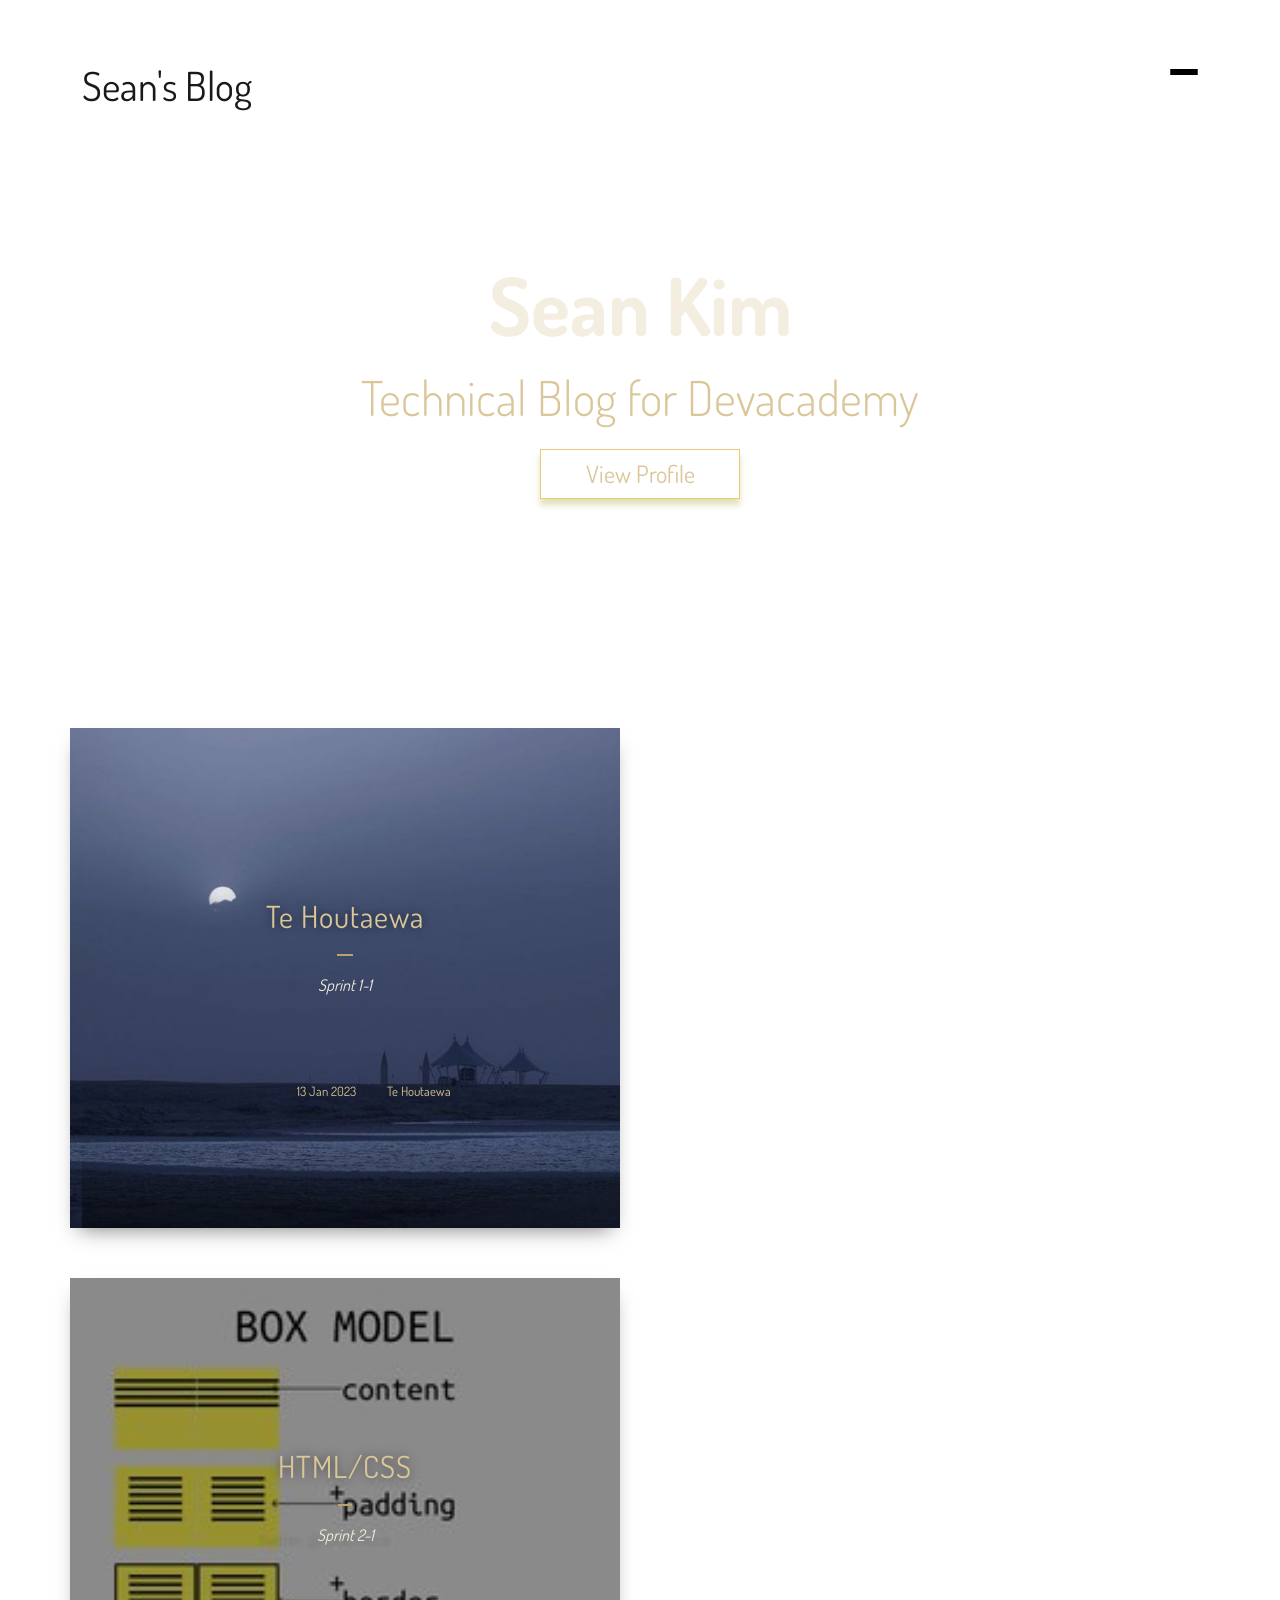
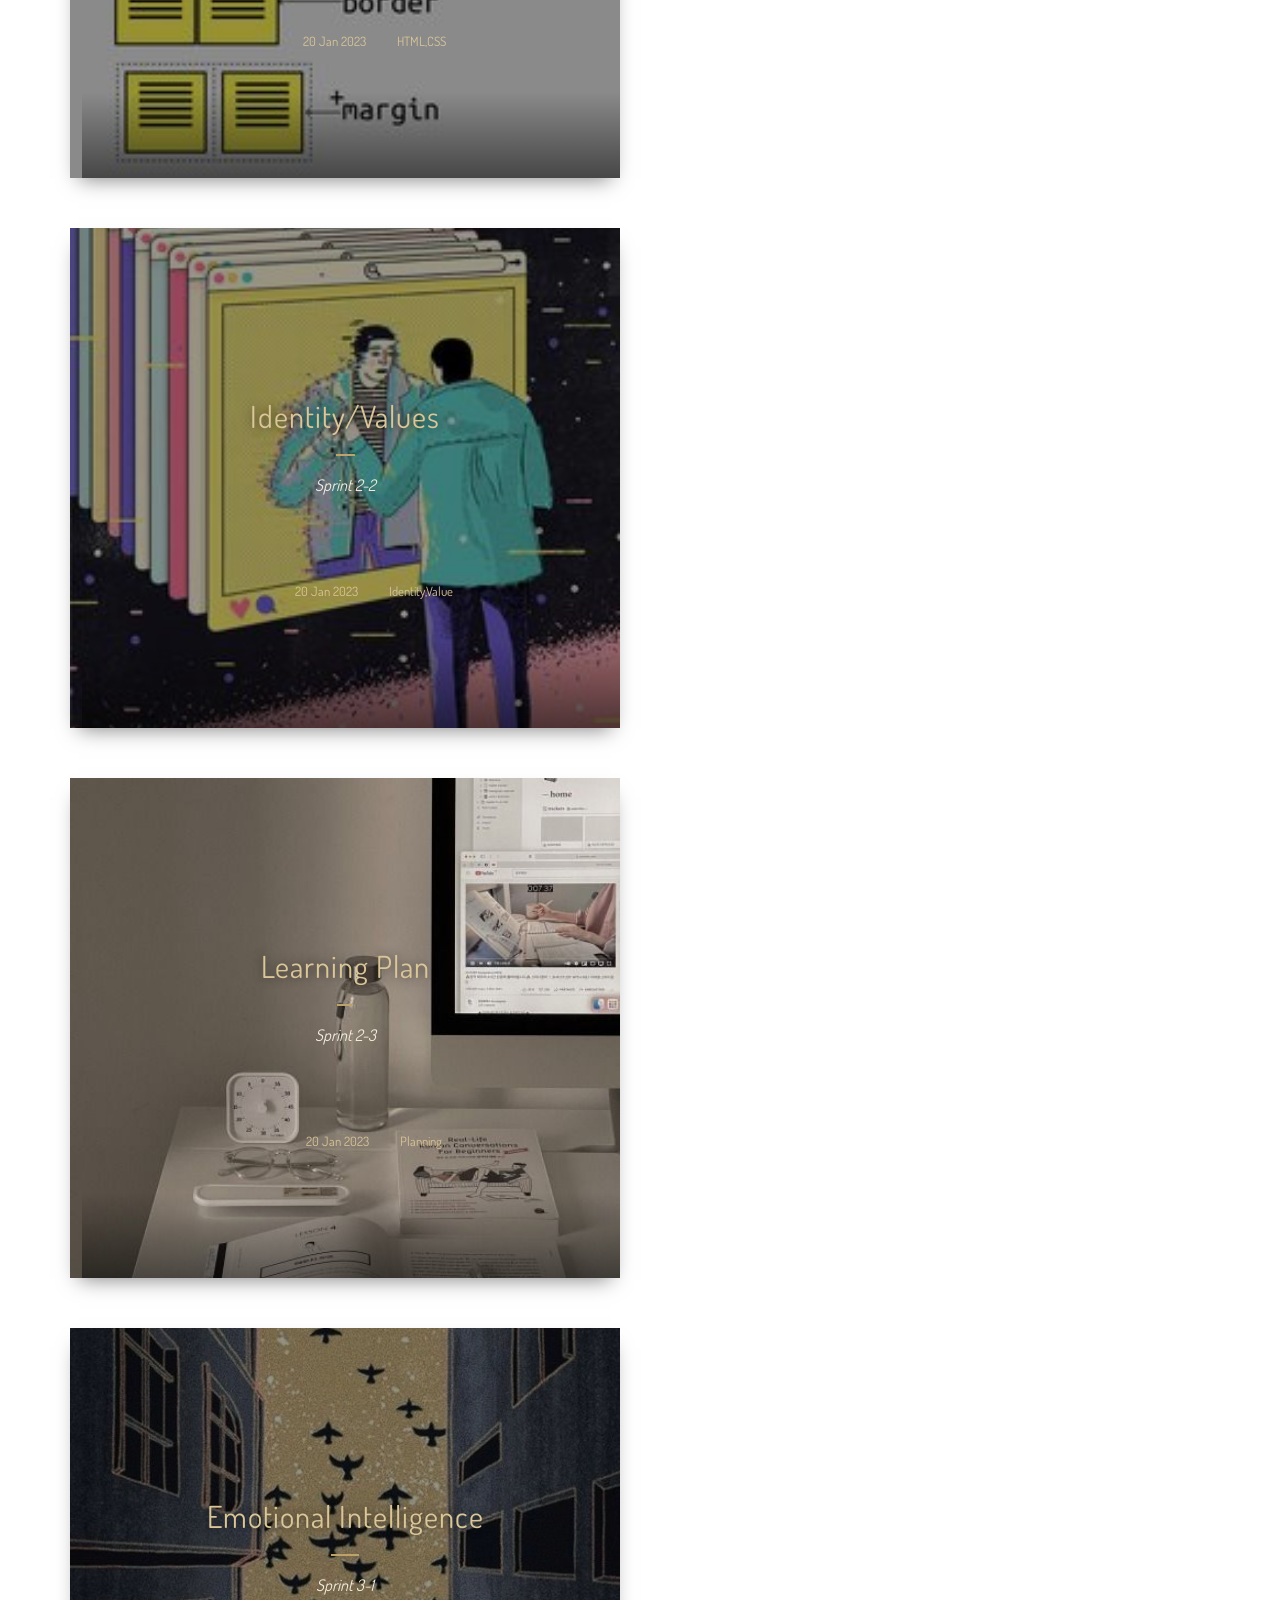
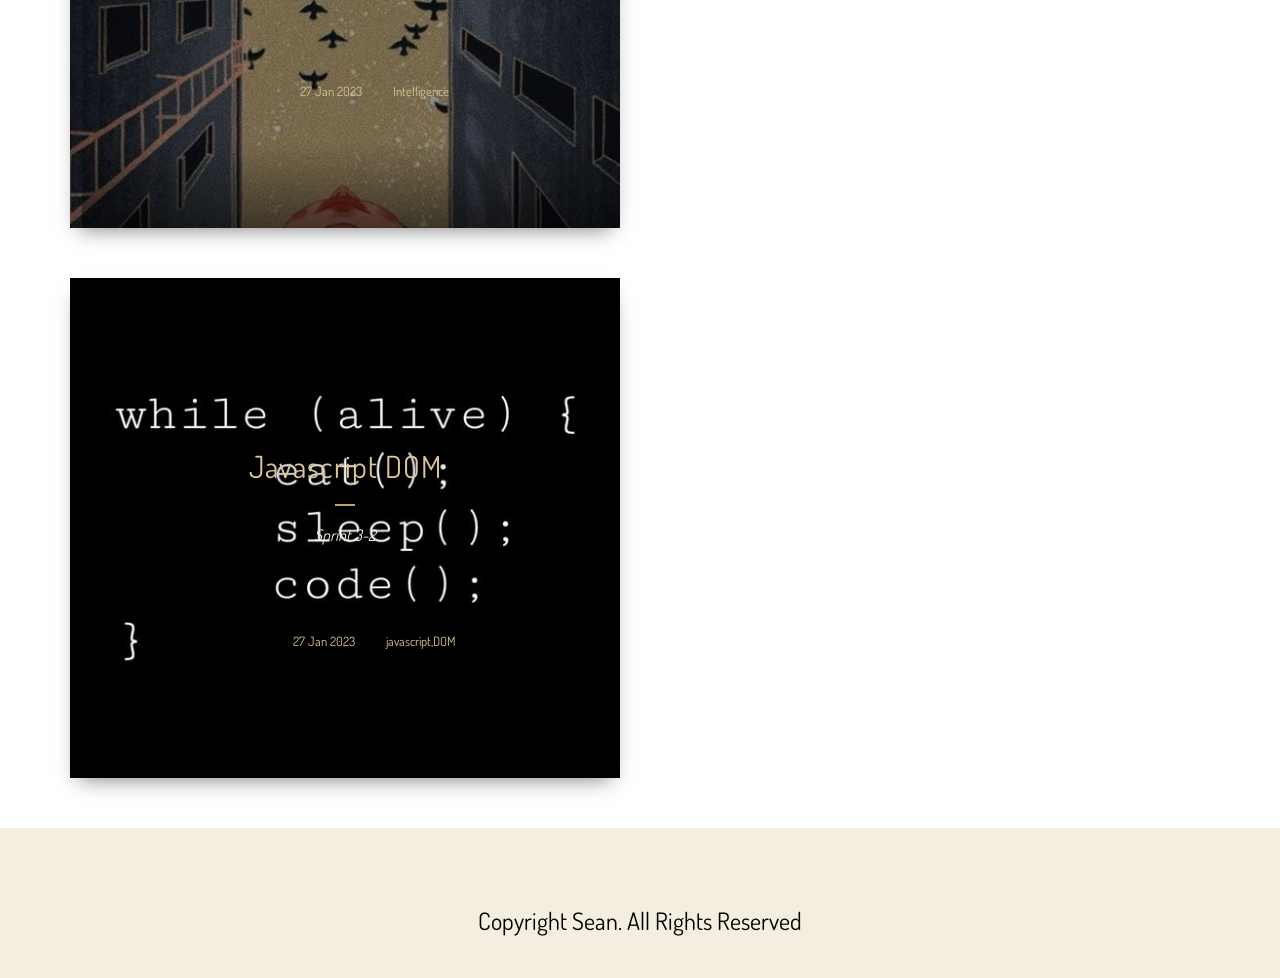
==== index.html @ 42cca6a5 "homepage blog list updated" ====
<!DOCTYPE html>
<html lang="en">

<head>
  <meta charset="UTF-8">
  <meta http-equiv="X-UA-Compatible" content="IE=edge">
  <meta name="viewport" content="width=device-width, initial-scale=1.0">

  <title>Home</title>
  <meta content="" name="keywords">
  <meta content="" name="description">

  <!-- Favicons -->
  <link rel="icon" href="assets/img/light-logo.png">

  <!-- Google Fonts -->
  <link rel="preconnect" href="https://fonts.googleapis.com">
  <link rel="preconnect" href="https://fonts.gstatic.com" crossorigin>
  <link href="https://fonts.googleapis.com/css2?family=Bellota+Text&family=Dosis:wght@300;400;500&display=swap"
    rel="stylesheet">

  <!-- CSS Files Link -->
  <link rel="stylesheet" href="assets/vendor/aos/aos.css">
  <link rel="stylesheet" href="assets/vendor/bootstrap/css/bootstrap.min.css">
  <link rel="stylesheet" href="assets/vendor/bootstrap-icons/bootstrap-icons.css">
  <link rel="stylesheet" href="assets/vendor/swiper/swiper-bundle.min.css">

  <!-- Main CSS File link -->
  <link rel="stylesheet" href="assets/css/main.css">
</head>

<body>

  <!-- Navigation Bar -->
  <nav class="navbar navbar-light custom-navbar">
    <div class="container">
      <a class="navbar-brand" href="index.html">Sean's Blog</a>
      <a href="#" class="burger" data-bs-toggle="collapse" data-bs-target="#main-navbar">
        <span></span>
      </a>
    </div>
  </nav>

  <div class="collapse navbar-collapse custom-navmenu" id="main-navbar">
    <div class="container py-2 py-md-5">
      <div class="row align-items-start">
        <ul class="custom-menu">
          <li class="active"><a href="index.html">Home</a></li>
          <li><a href="profile.html">Profile</a></li>
          <li><a href="tech.html">Tech</a></li>
          <li><a href="core.html">Core</a></li>
          <li>Foundation &raquo;
            <ul class="custom-submenu">
              <li>Sprint 1 &raquo;&raquo;
                <ul class="custom-submenu">
                  <li><a href="blog/te-houtaewa-template.html">Te Houtaewa</a></li>
                </ul>
              </li>
              <li>Sprint 2 &raquo;&raquo;
                <ul class="custom-submenu">
                  <li><a href="blog/html-css.html">HTML/CSS</a></li>
                  <li><a href="blog/identity-values.html">Identity/Values</a></li>
                  <li><a href="blog/learning-plan.html">Learning Plan</a></li>
                </ul>
              </li>
              <li>Sprint 3 &raquo;&raquo;
                <ul class="custom-submenu">
                  <li><a href="blog/js-dom.html">JS-DOM</a></li>
                  <li><a href="blog/emotional-intelligence.html">Emotional Intelligence</a></li>
                </ul>
              </li>
              <li>Sprint 4 &raquo;&raquo;</li>
              <li>Sprint 5 &raquo;&raquo;</li>
            </ul>
          </li>
        </ul>
      </div>

    </div>
  </div>
  <!-- Navigation Bar -->

  <!-- Header Image -->
  <header class="header-image">
    <div class="container h-100">
      <div class="row h-100 align-items-center">
        <div class="col-12 text-center">
          <h1 class="fw-bolder">Sean Kim</h1>
          <p class="lead">Technical Blog for Devacademy</p>
          <button class="btn-transparent" onclick="location.href='profile.html'">View Profile</button>
        </div>
      </div>
    </div>
  </header>
  <!-- Header Image -->

  <!-- Blog Post Title -->
  <!-- <div class="blog-title">
    <h1> This is Title</h1>
  </div> -->
  <!-- Blog Post Title -->

  <!-- Contents List -->
  <div class="container container-margin">
    <div class="row">
      <!-- blog-card start -->
      <div class="blog-card blog-card-image-1">
        <div class="title-content">
          <h3><a href="/blog/te-houtaewa-template.html">Te Houtaewa</a></h3>
          <div class="intro"> <a href="#">Sprint 1-1</a> </div>
        </div>
        <div class="card-info">
          Story about Te Houtaewa
          <a href="/blog/te-houtaewa-template.html">Read Article</a>
        </div>
        <div class="utility-info">
          <ul class="utility-list">
            <li><span class="licon icon-dat"></span>13 Jan 2023</li>
            <li><span class="licon icon-tag"></span><a href="#">Te Houtaewa</a></li>
          </ul>
        </div>
        <div class="gradient-overlay"></div>
        <div class="color-overlay"></div>
      </div>
      <!-- /.blog-card end -->
      <!-- blog-card start -->
      <div class="blog-card blog-card-image-2">
        <div class="title-content">
          <h3><a href="/blog/html-css.html">HTML/CSS</a></h3>
          <div class="intro"> <a href="#">Sprint 2-1</a> </div>
        </div>
        <div class="card-info">
          HTML/CSS Blog
          <a href="/blog/html-css.html">Read Article</a>
        </div>
        <div class="utility-info">
          <ul class="utility-list">
            <li><span class="licon icon-dat"></span>20 Jan 2023</li>
            <li><span class="licon icon-tag"></span><a href="#">HTML</a>,<a href="#">CSS</a></li>
          </ul>
        </div>
        <div class="gradient-overlay"></div>
        <div class="color-overlay"></div>
      </div>
      <!-- /.blog-card end -->
      <!-- blog-card start -->
      <div class="blog-card blog-card-image-3">
        <div class="title-content">
          <h3><a href="/blog/identity-values.html">Identity/Values</a></h3>
          <div class="intro"> <a href="#">Sprint 2-2</a> </div>
        </div>
        <div class="card-info">
          Identity, Values Blog
          <a href="/blog/identity-values.html">Read Article</a>
        </div>
        <div class="utility-info">
          <ul class="utility-list">
            <li><span class="licon icon-dat"></span>20 Jan 2023</li>
            <li><span class="licon icon-tag"></span><a href="#">Identity</a>,<a href="">Value</a></li>
          </ul>
        </div>
        <div class="gradient-overlay"></div>
        <div class="color-overlay"></div>
      </div>
      <!-- /.blog-card end -->
      <!-- blog-card start -->
      <div class="blog-card blog-card-image-4">
        <div class="title-content">
          <h3><a href="/blog/learning-plan.html">Learning Plan</a></h3>
          <div class="intro"> <a href="#">Sprint 2-3</a> </div>
        </div>
        <div class="card-info">
          Learning Plan Blog
          <a href="/blog/learning-plan.html">Read Article</a>
        </div>
        <div class="utility-info">
          <ul class="utility-list">
            <li><span class="licon icon-dat"></span>20 Jan 2023</li>
            <li><span class="licon icon-tag"></span><a href="#">Planning</a></li>
          </ul>
        </div>
        <div class="gradient-overlay"></div>
        <div class="color-overlay"></div>
      </div>
      <!-- /.blog-card end -->
      <!-- blog-card start -->
      <div class="blog-card blog-card-image-5">
        <div class="title-content">
          <h3><a href="/blog/emotional-intelligence.html">Emotional Intelligence</a></h3>
          <div class="intro"> <a href="#">Sprint 3-1</a> </div>
        </div>
        <div class="card-info">
          Emotional Intelligence Blog
          <a href="/blog/emotional-intelligence.html">Read Article</a>
        </div>
        <div class="utility-info">
          <ul class="utility-list">
            <li><span class="licon icon-dat"></span>27 Jan 2023</li>
            <li><span class="licon icon-tag"></span><a href="#">Intelligence</a></li>
          </ul>
        </div>
        <div class="gradient-overlay"></div>
        <div class="color-overlay"></div>
      </div>
      <!-- /.blog-card end -->
      <!-- blog-card start -->
      <div class="blog-card blog-card-image-6">
        <div class="title-content">
          <h3><a href="/blog/js-dom.html">Javascript DOM</a></h3>
          <div class="intro"> <a href="#">Sprint 3-2</a> </div>
        </div>
        <div class="card-info">
          Javascript DOM Blog
          <a href="/blog/js-dom.html">Read Article</a>
        </div>
        <div class="utility-info">
          <ul class="utility-list">
            <li><span class="licon icon-dat"></span>27 Jan 2023</li>
            <li><span class="licon icon-tag"></span><a href="#">javascript</a>,<a href="">DOM</a></li>
          </ul>
        </div>
        <div class="gradient-overlay"></div>
        <div class="color-overlay"></div>
      </div>
      <!-- /.blog-card end -->
    </div>
  </div>
  <!-- Contents List -->

  <!-- Footer -->
  <footer class="footer">
    <div class="container">
      <div class="row">
          <p class="footer-title"> Copyright Sean. All Rights Reserved</p>
          <p class="footer-text"></p>
      </div>
    </div>
  </footer>
  <!-- Footer -->

  <!-- Vendor JS files -->
  <script src="/assets/vendor/aos/aos.js"></script>
  <script src="/assets/vendor/bootstrap/js/bootstrap.bundle.min.js"></script>
  <script src="/assets/vendor/isotope-layout/isotope.pkgd.min.js"></script>
  <script src="/assets/vendor/swiper/swiper-bundle.min.js"></script>


</body>

</html>
---- assets/css/main.css ----
* {
  box-sizing: border-box;
}

body {
  font-family: "Dosis", sans-serif;
}

a {
  color: #777;
  text-decoration: none;
}

a:hover {
  color: #000;
}

hr {
  color: #55441f;
  position: relative;
  width: 65%;
  margin: 0 0 0 -30%;
  padding-top: 10px;
  padding-bottom: 10px;
}

h1,
h2,
h3,
h4,
h5,
h6,
.font-heading {
  font-family: "Dosis", sans-serif;
}

section {
  padding: 7rem 0;
}

.container-margin {
  margin-top: 50px;
  margin-bottom: 50px;
}

.custom-navmenu {
  background: #f4eee0;
}
.custom-navmenu .custom-menu {
  padding: 0;
  margin: 0;
  list-style: none;
}
.custom-navmenu .custom-menu li {
  padding: 0;
  margin: 0;
  list-style: none;
  margin-bottom: 0;
  font-size: 20px;
}
.custom-navmenu .custom-menu li a {
  color: #000;
  padding: 10px 0 !important;
}
.custom-navmenu .custom-menu li a:hover {
  -webkit-text-decoration: line-through #dac699;
          text-decoration: line-through #dac699;
}
.custom-navmenu .custom-menu li.active a {
  -webkit-text-decoration: dashed;
          text-decoration: dashed;
}
.custom-navmenu h3 {
  font-size: 20px;
  color: #fff;
}
.custom-navmenu p {
  color: rgba(255, 255, 255, 0.6);
}
.custom-navmenu a {
  color: rgba(255, 255, 255, 0.7);
}
.custom-navmenu a:hover {
  color: #fff;
}

.custom-navbar {
  padding-top: 50px;
  width: 100%;
}
.custom-navbar .navbar-brand {
  font-size: 2.5rem;
}

.burger {
  width: 28px;
  height: 32px;
  cursor: pointer;
  position: relative;
}
.burger:before {
  width: 100%;
  height: 2px;
  display: block;
  background: #000;
  border-radius: 2px;
  position: flex;
  opacity: 1;
  transition: top 0.35s cubic-bezier(0.23, 1, 0.32, 1), transform 0.35s cubic-bezier(0.23, 1, 0.32, 1), opacity 0.35s cubic-bezier(0.23, 1, 0.32, 1), background-color 1.15s cubic-bezier(0.86, 0, 0.07, 1);
  -webkit-transition: top 0.35s cubic-bezier(0.23, 1, 0.32, 1), -webkit-transform 0.35s cubic-bezier(0.23, 1, 0.32, 1), opacity 0.35s cubic-bezier(0.23, 1, 0.32, 1), background-color 1.15s cubic-bezier(0.86, 0, 0.07, 1);
  content: "";
  top: 4px;
}
.burger span {
  width: 100%;
  height: 2px;
  display: block;
  background: #000;
  border-radius: 2px;
  position: flex;
  opacity: 1;
  top: 15px;
}
.burger:after {
  width: 100%;
  height: 2px;
  display: block;
  background: #000;
  border-radius: 2px;
  position: flex;
  opacity: 1;
  transition: top 0.35s cubic-bezier(0.23, 1, 0.32, 1), transform 0.35s cubic-bezier(0.23, 1, 0.32, 1), opacity 0.35s cubic-bezier(0.23, 1, 0.32, 1), background-color 1.15s cubic-bezier(0.86, 0, 0.07, 1);
  -webkit-transition: top 0.35s cubic-bezier(0.23, 1, 0.32, 1), -webkit-transform 0.35s cubic-bezier(0.23, 1, 0.32, 1), opacity 0.35s cubic-bezier(0.23, 1, 0.32, 1), background-color 1.15s cubic-bezier(0.86, 0, 0.07, 1);
  content: "";
  top: 26px;
}
.burger:hover:before {
  top: 7px;
}
.burger:hover:after {
  top: 23px;
}
.burger:focus {
  outline: none;
}

.burger.active span {
  opacity: 0;
}
.burger.active:before {
  top: 40%;
  transform: rotate(45deg);
}
.burger.active:after {
  top: 40%;
  transform: rotate(-45deg);
}

@media (max-width: 780px) {
  .custom-navbar > .container {
    padding-right: 0;
    padding-left: 0;
  }
}
.header-image {
  height: 50vh;
  min-height: 500px;
  background-image: url("/assets/img/header-image.JPG");
  background-size: cover;
  background-position: center;
  background-repeat: no-repeat;
}
.header-image h1 {
  font-size: 5rem;
  color: #f4eee0;
}
.header-image p {
  font-size: 3rem;
  color: #dac699;
}
.header-image .btn-transparent {
  cursor: pointer;
  border: 1px solid #edc976;
  background-color: transparent;
  height: 50px;
  width: 200px;
  color: #dac699;
  font-size: 1.5em;
  box-shadow: 0 6px 6px rgba(202, 206, 140, 0.6);
}

.sprint-1 {
  background-image: url("/assets/img/blog-header-1.jpg");
}

.sprint-2 {
  background-image: url("/assets/img/blog-header-2.jpg");
}

.sprint-3 {
  background-image: url("/assets/img/blog-header-3.jpg");
}

.blog-header-image {
  height: 30vh;
  min-height: 300px;
  background-size: cover;
  background-position: center;
  background-repeat: no-repeat;
}
.blog-header-image h1 {
  font-size: 5rem;
  color: #e7d9ba;
}
.blog-header-image h2 {
  font-size: 3rem;
}
.blog-header-image h3 {
  font-size: 2rem;
}
.blog-header-image p {
  font-size: 2rem;
}
.blog-header-image .btn-transparent {
  cursor: pointer;
  border: 1px solid #edc976;
  background-color: transparent;
  height: 50px;
  width: 200px;
  color: #dac699;
  font-size: 1.5em;
  box-shadow: 0 6px 6px rgba(202, 206, 140, 0.6);
}

.blog-title {
  display: flex;
  margin: 50px 0 50px 0;
}

.blog-card-image-1 {
  background: url("/assets/img/blog-cards/tehoutaewa.jpg");
  background-size: cover;
  background-position: center;
  background-repeat: no-repeat;
}

.blog-card-image-2 {
  background: rgba(0, 0, 0, 0.4) url("/assets/img/blog-cards/html-css.jpg");
  background-size: cover;
  background-position: center;
  background-repeat: no-repeat;
  background-blend-mode: darken;
}

.blog-card-image-3 {
  background: rgba(0, 0, 0, 0.4) url("/assets/img/blog-cards/identity.jpg");
  background-size: cover;
  background-position: center;
  background-repeat: no-repeat;
  background-blend-mode: darken;
}

.blog-card-image-4 {
  background: url("/assets/img/blog-cards/learning.jpg");
  background-size: cover;
  background-position: center;
  background-repeat: no-repeat;
}

.blog-card-image-5 {
  background: rgba(0, 0, 0, 0.4) url("/assets/img/blog-cards/emotional-intel.jpg");
  background-size: cover;
  background-position: center;
  background-repeat: no-repeat;
  background-blend-mode: darken;
}

.blog-card-image-6 {
  background: url("/assets/img/blog-cards/js-dom.jpg");
  background-size: cover;
  background-position: center;
  background-repeat: no-repeat;
}

@-webkit-keyframes changeLetter {
  0% {
    width: 10%;
  }
  100% {
    width: 80%;
  }
}

@keyframes changeLetter {
  0% {
    width: 10%;
  }
  100% {
    width: 80%;
  }
}
.blog-card {
  max-width: 550px;
  width: 100%;
  height: 500px;
  position: flex;
  color: #dac699;
  margin-top: 50px;
  margin-right: 50px;
  overflow: hidden;
  border-radius: 0px;
  box-shadow: 0px 10px 20px -9px rgba(0, 0, 0, 0.5);
  text-align: center;
  transition: all 0.4s;
  background-size: 100%;
}
.blog-card a {
  color: #dac699;
  text-decoration: none;
  transition: all 0.2s;
}
.blog-card .color-overlay {
  background: rgba(64, 84, 94, 0.5);
  width: 550px;
  height: 500px;
  position: flex;
  z-index: 10;
  top: 0;
  left: 0;
  transition: background 0.3s cubic-bezier(0.33, 0.66, 0.66, 1);
}
.blog-card .gradient-overlay {
  background-image: linear-gradient(transparent 0%, rgba(0, 0, 0, 0.6) 21%);
  width: 550px;
  height: 500px;
  position: flex;
  top: 350px;
  left: 0;
  z-index: 15;
}
.blog-card:hover {
  box-shadow: 0px 18px 20px -9px rgba(0, 10, 30, 0.75);
}
.blog-card:hover .card-info {
  opacity: 1;
  bottom: 100px;
}
.blog-card:hover .color-overlay {
  background: rgba(64, 64, 70, 0.8);
}
.blog-card:hover .title-content {
  margin-top: 70px;
}
.blog-card:hover h3:after {
  -webkit-animation: changeLetter 0.3s 1 linear;
          animation: changeLetter 0.3s 1 linear;
  width: 80%;
}
.blog-card h3 {
  font-size: 1.9em;
  font-weight: 400;
  letter-spacing: 1px;
  margin-bottom: 0;
  display: inline-block;
}
.blog-card h3 a {
  text-shadow: 0px 0px 10px rgba(0, 0, 0, 0.5);
  transition: all 0.2s;
}
.blog-card h3 a:hover {
  text-shadow: 0px 8px 20px rgba(0, 0, 0, 0.95);
}

.title-content {
  text-align: center;
  margin: 170px 0 0 0;
  position: flex;
  z-index: 20;
  width: 100%;
  top: 0;
  left: 0;
  transition: all 0.6s;
}
.title-content h1 {
  font-size: 1.9em;
  font-weight: 400;
  letter-spacing: 1px;
  margin-bottom: 0;
  display: inline-block;
}
.title-content h3:after {
  content: " ";
  display: block;
  width: 10%;
  height: 2px;
  margin: 20px auto;
  border: 0;
  background: #BDA26B;
  transition: all 0.2s;
}

.intro {
  width: 170px;
  margin: 0 auto;
  color: #f4eee0;
  font-style: italic;
  line-height: 18px;
}
.intro a {
  color: #f4eee0;
}
.intro a:hover {
  text-decoration: underline;
}

.card-info {
  box-sizing: border-box;
  padding: 0;
  width: 100%;
  position: flex;
  bottom: -40px;
  left: 0;
  margin: 0 auto;
  padding: 0 50px;
  font-style: 16px;
  line-height: 24px;
  z-index: 20;
  opacity: 0;
  transition: bottom 0.64s, opacity 0.63s cubic-bezier(0.33, 0.66, 0.66, 1);
}
.card-info a {
  display: block;
  width: 100px;
  margin: 15px auto;
  background: #ccb174;
  color: #f4eee0;
  padding: 3px 10px;
  border-radius: 2px;
  font-size: 0.8em;
}
.card-info a:hover {
  background: #f5f0e4;
  color: #dac699;
}
.card-info a:hover span {
  opacity: 1;
}

.utility-info {
  position: flex;
  bottom: 0px;
  left: 0;
  z-index: 20;
  width: 100%;
  text-align: center;
}
.utility-info:after {
  content: " ";
  background: url(https://rawcdn.githack.com/Nodws/NodPen/ffad95aa5244b4b09a3c7c1508a018959bbedb7e/postItem/licons.svg) center no-repeat;
  background-size: 30px auto;
  display: block;
  opacity: 0.4;
  position: flex;
  bottom: 25px;
  right: 15px;
  width: 30px;
  height: 15px;
}
.utility-info a:hover {
  text-decoration: underline;
}

.utility-list {
  list-style-type: none;
  margin: 0 0 10px 20px;
  padding: 0;
  width: 100%;
}
.utility-list li {
  margin: 0 5px 0 0;
  padding: 3px 0 15px 0px;
  display: inline-block;
  font-size: 0.8em;
}

.licon {
  position: relative;
  width: 23px;
  height: 15px;
  display: inline-block;
  vertical-align: middle;
}
.licon:before {
  content: "";
  background: url(https://rawcdn.githack.com/Nodws/NodPen/ffad95aa5244b4b09a3c7c1508a018959bbedb7e/postItem/licons.svg?) -2px -6px no-repeat;
  background-size: 250px;
  width: 26px;
  height: 20px;
  display: inline-block;
  vertical-align: middle;
  position: flex;
  top: -3px;
  left: 0;
}

.icon-white {
  filter: brightness(10);
}

.icon-black {
  filter: brightness(0);
  opacity: 0.6;
}

.icon-like:before {
  background-position: -183px -6px;
}

.icon-com:before {
  background-position: -63px -4px;
}

.icon-dat:before {
  background-position: -94px -7px;
}

.icon-tag:before {
  background-position: -33px -6px;
}

@media (max-width: 750px) {
  .utility-info {
    text-align: center;
  }
  .utility-info ul {
    width: 100%;
    margin: 0;
    box-sizing: border-box;
  }
  .utility-info li {
    width: 49%;
    display: inline-block;
    box-sizing: border-box;
    margin: 0;
  }
}
@media (max-width: 500px) {
  .utility-info li:last-of-type {
    width: 100%;
  }
  .card-info {
    display: none;
  }
  .blog-card {
    height: 300px;
  }
  .blog-card:hover .title-content {
    margin-top: 40px;
  }
  .blog-card h3 {
    font-size: 1.3em;
  }
  .title-content {
    margin-top: 40px;
  }
  .intro {
    font-size: 0.8em;
  }
}
.flex-container {
  display: flex;
  flex-direction: row;
  flex-wrap: nowrap;
  justify-content: space-around;
  align-items: normal;
  align-content: center;
}
.flex-container .container-img {
  display: block;
  flex-grow: 0;
  flex-shrink: 1;
  flex-basis: auto;
  align-self: auto;
  order: 0;
}
.flex-container .container-text {
  display: block;
  flex-grow: 0;
  flex-shrink: 1;
  flex-basis: auto;
  align-self: auto;
  order: 0;
}

.content-list {
  display: flex;
  border: #dac699 1px solid;
}
.content-list span {
  line-height: 300%;
}
.content-list h2 {
  color: #a7873d;
  font-size: 2.5rem;
  margin-top: 15px;
  margin-bottom: 40px;
}
.content-list h3 {
  color: #c09e52;
  font-size: 2rem;
}
.content-list p {
  font-size: 1.8rem;
  padding-top: 10px;
  padding-bottom: 10px;
}
.content-list img {
  display: block;
  width: 25%;
  height: auto;
  margin-left: 10rem;
  margin-top: 20px;
  margin-bottom: 20px;
  border: rgb(190, 184, 184) dotted 0.5px;
}
@media (max-width: 768px) {
  .content-list img {
    width: 80%;
  }
}

.footer {
  text-align: center;
  background-color: #f4eee0;
  overflow: hidden;
  height: 150px;
}
.footer .footer-title {
  color: #000;
  font-size: 1.5rem;
  padding: 75px 0;
}
.footer .footer-text {
  color: rgb(57, 57, 57);
  font-size: 1rem;
}/*# sourceMappingURL=main.css.map */
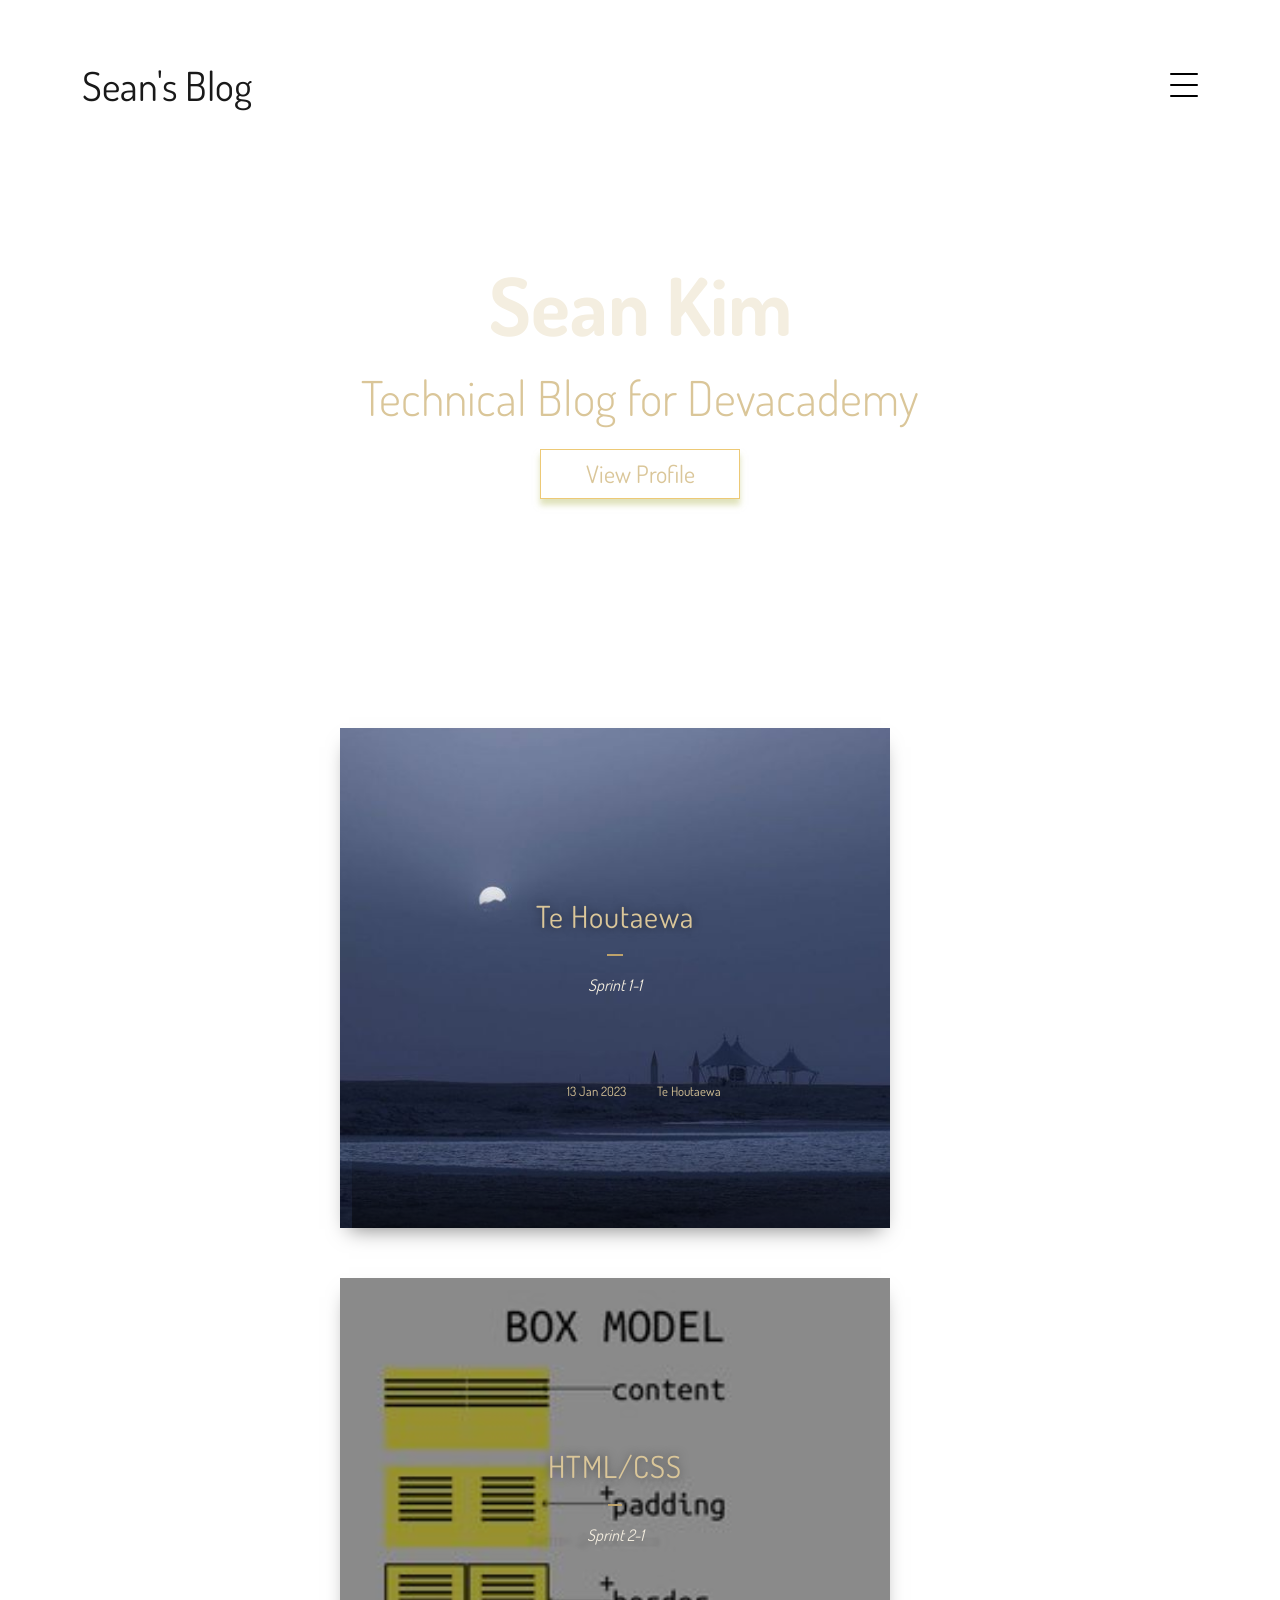
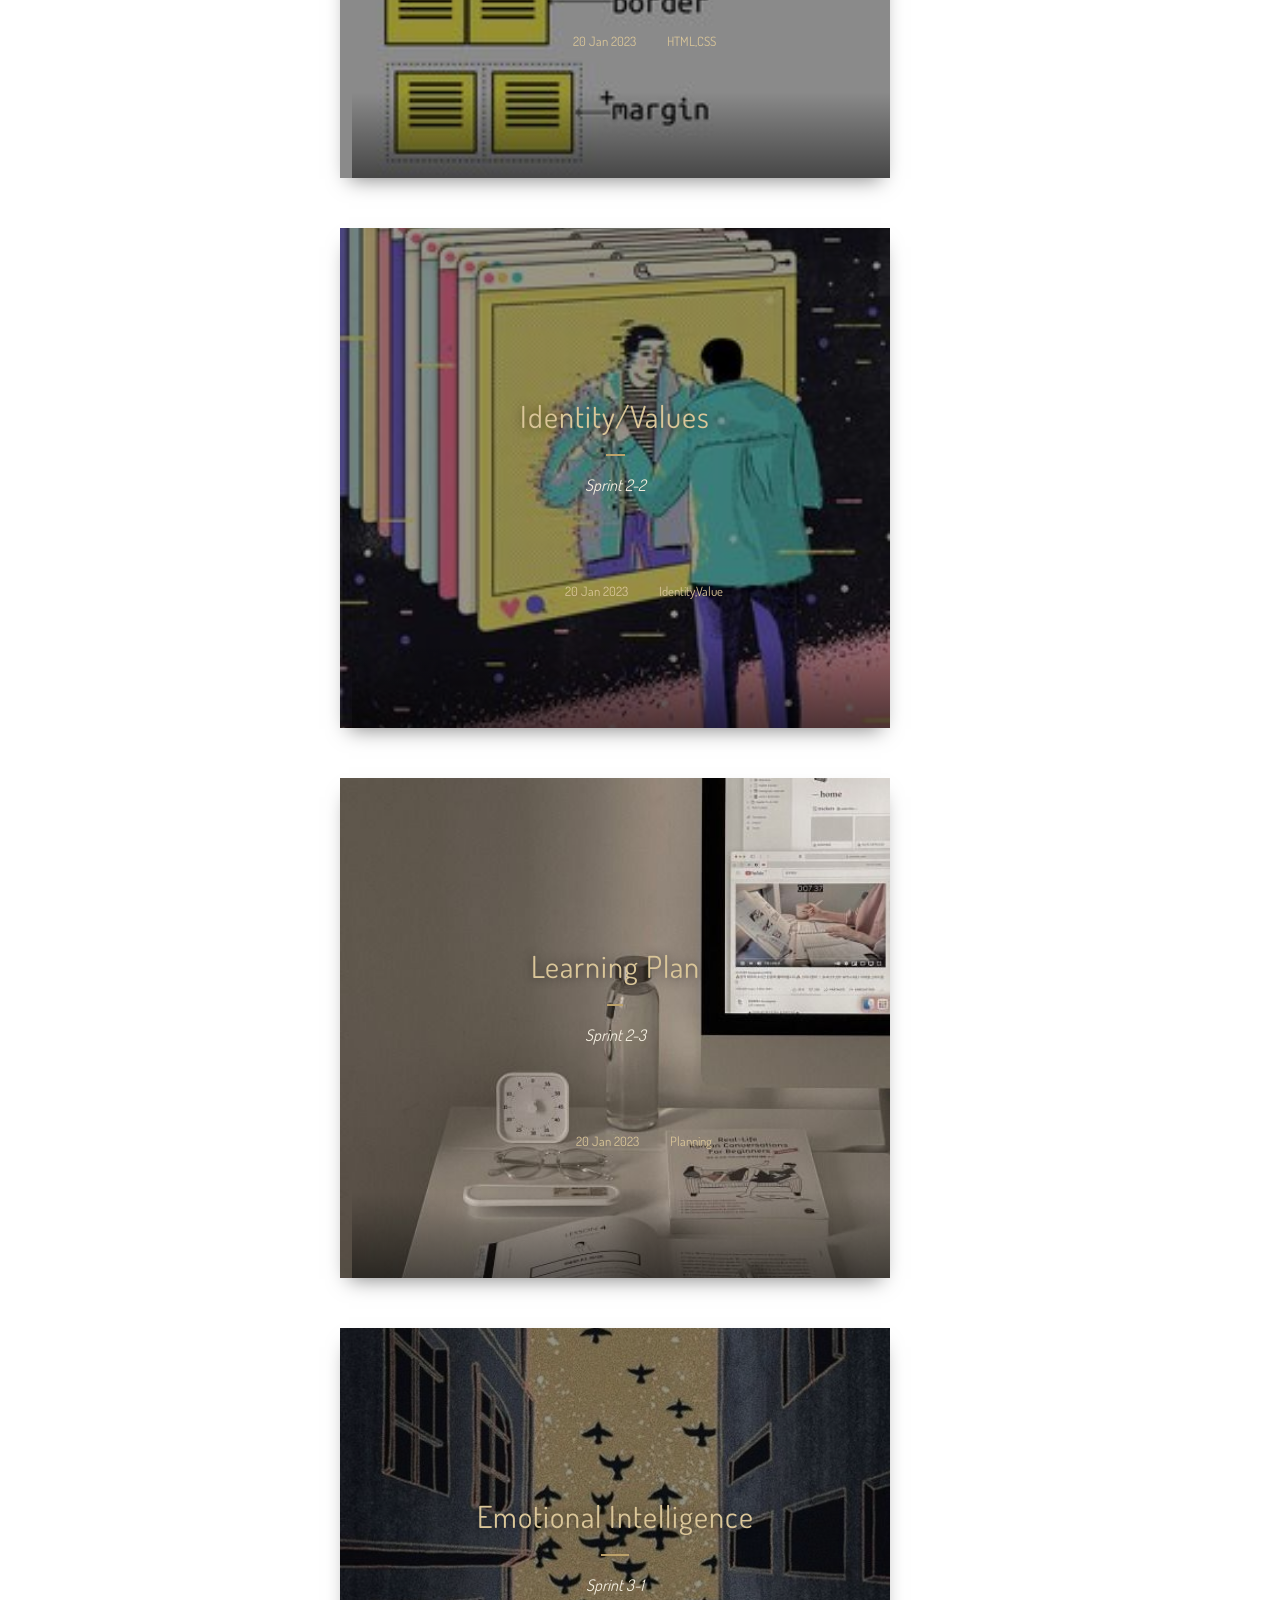
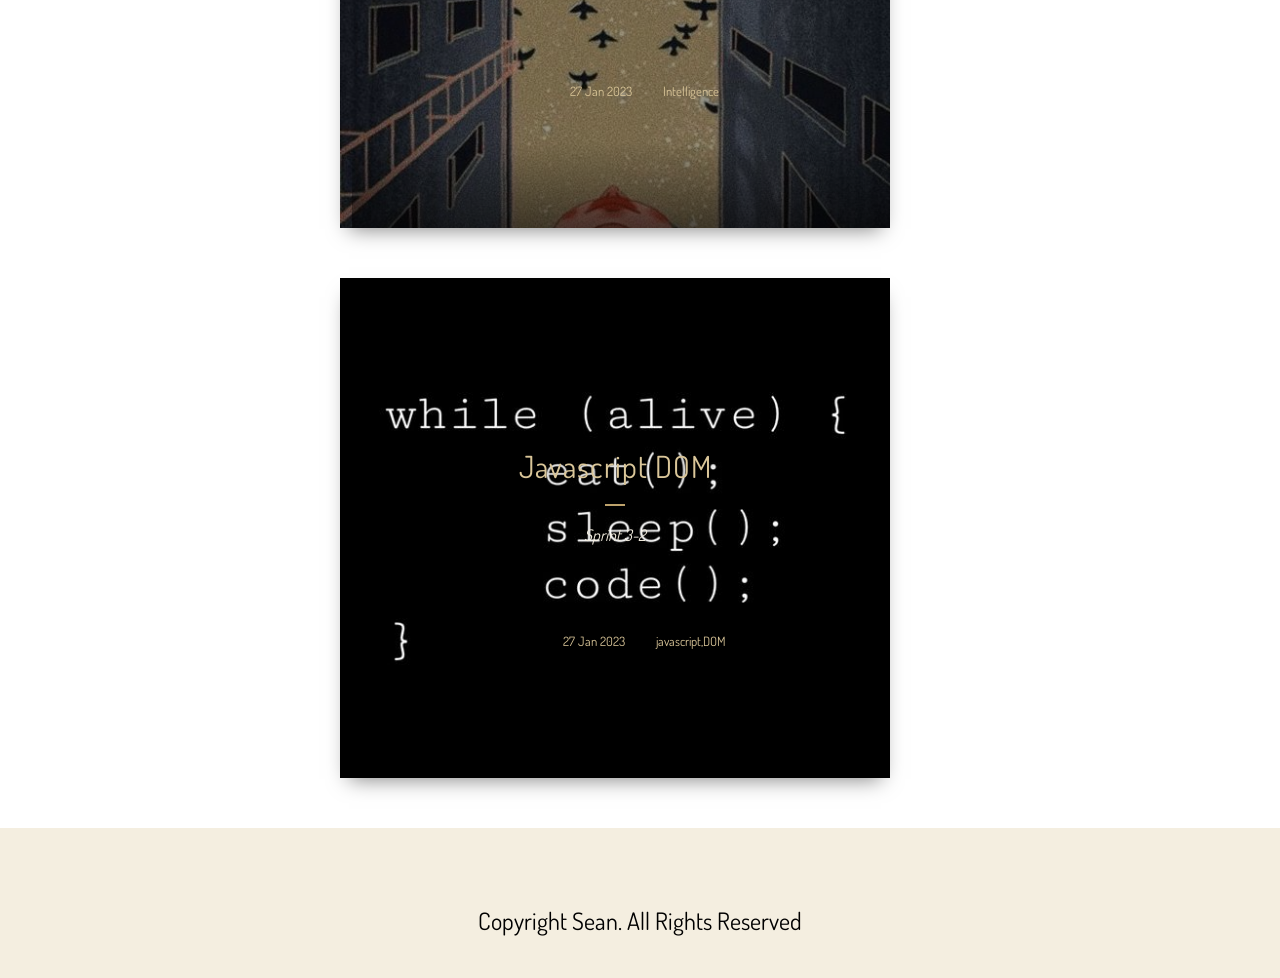
==== commit a0229bbb: "homepage layout adjusted" ====
--- a/index.html
+++ b/index.html
@@ -102,7 +102,7 @@
 
   <!-- Contents List -->
   <div class="container container-margin">
-    <div class="row">
+    <div class="row justify-content-around">
       <!-- blog-card start -->
       <div class="blog-card blog-card-image-1">
         <div class="title-content">
--- a/assets/css/main.css
+++ b/assets/css/main.css
@@ -104,7 +104,7 @@
   display: block;
   background: #000;
   border-radius: 2px;
-  position: flex;
+  position: absolute;
   opacity: 1;
   transition: top 0.35s cubic-bezier(0.23, 1, 0.32, 1), transform 0.35s cubic-bezier(0.23, 1, 0.32, 1), opacity 0.35s cubic-bezier(0.23, 1, 0.32, 1), background-color 1.15s cubic-bezier(0.86, 0, 0.07, 1);
   -webkit-transition: top 0.35s cubic-bezier(0.23, 1, 0.32, 1), -webkit-transform 0.35s cubic-bezier(0.23, 1, 0.32, 1), opacity 0.35s cubic-bezier(0.23, 1, 0.32, 1), background-color 1.15s cubic-bezier(0.86, 0, 0.07, 1);
@@ -117,7 +117,7 @@
   display: block;
   background: #000;
   border-radius: 2px;
-  position: flex;
+  position: absolute;
   opacity: 1;
   top: 15px;
 }
@@ -127,7 +127,7 @@
   display: block;
   background: #000;
   border-radius: 2px;
-  position: flex;
+  position: absolute;
   opacity: 1;
   transition: top 0.35s cubic-bezier(0.23, 1, 0.32, 1), transform 0.35s cubic-bezier(0.23, 1, 0.32, 1), opacity 0.35s cubic-bezier(0.23, 1, 0.32, 1), background-color 1.15s cubic-bezier(0.86, 0, 0.07, 1);
   -webkit-transition: top 0.35s cubic-bezier(0.23, 1, 0.32, 1), -webkit-transform 0.35s cubic-bezier(0.23, 1, 0.32, 1), opacity 0.35s cubic-bezier(0.23, 1, 0.32, 1), background-color 1.15s cubic-bezier(0.86, 0, 0.07, 1);
@@ -512,14 +512,6 @@
   opacity: 0.6;
 }
 
-.icon-like:before {
-  background-position: -183px -6px;
-}
-
-.icon-com:before {
-  background-position: -63px -4px;
-}
-
 .icon-dat:before {
   background-position: -94px -7px;
 }
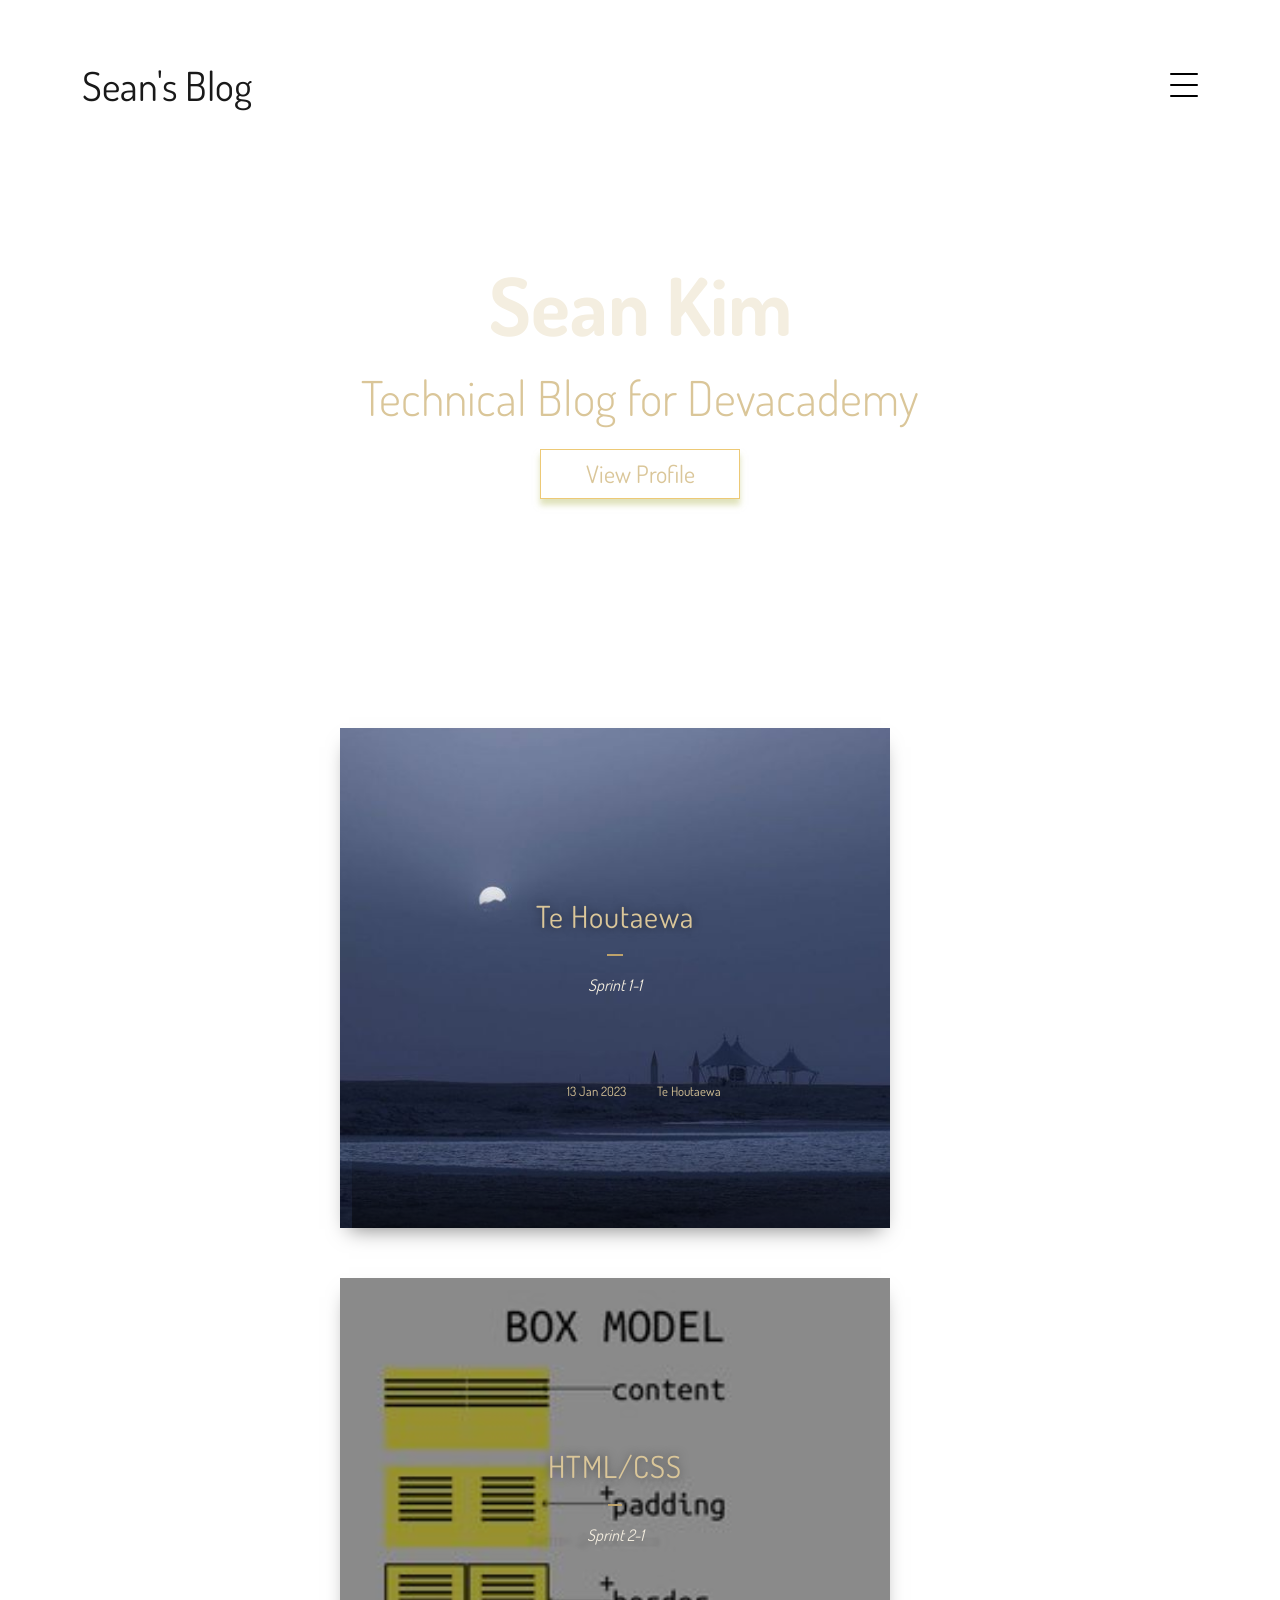
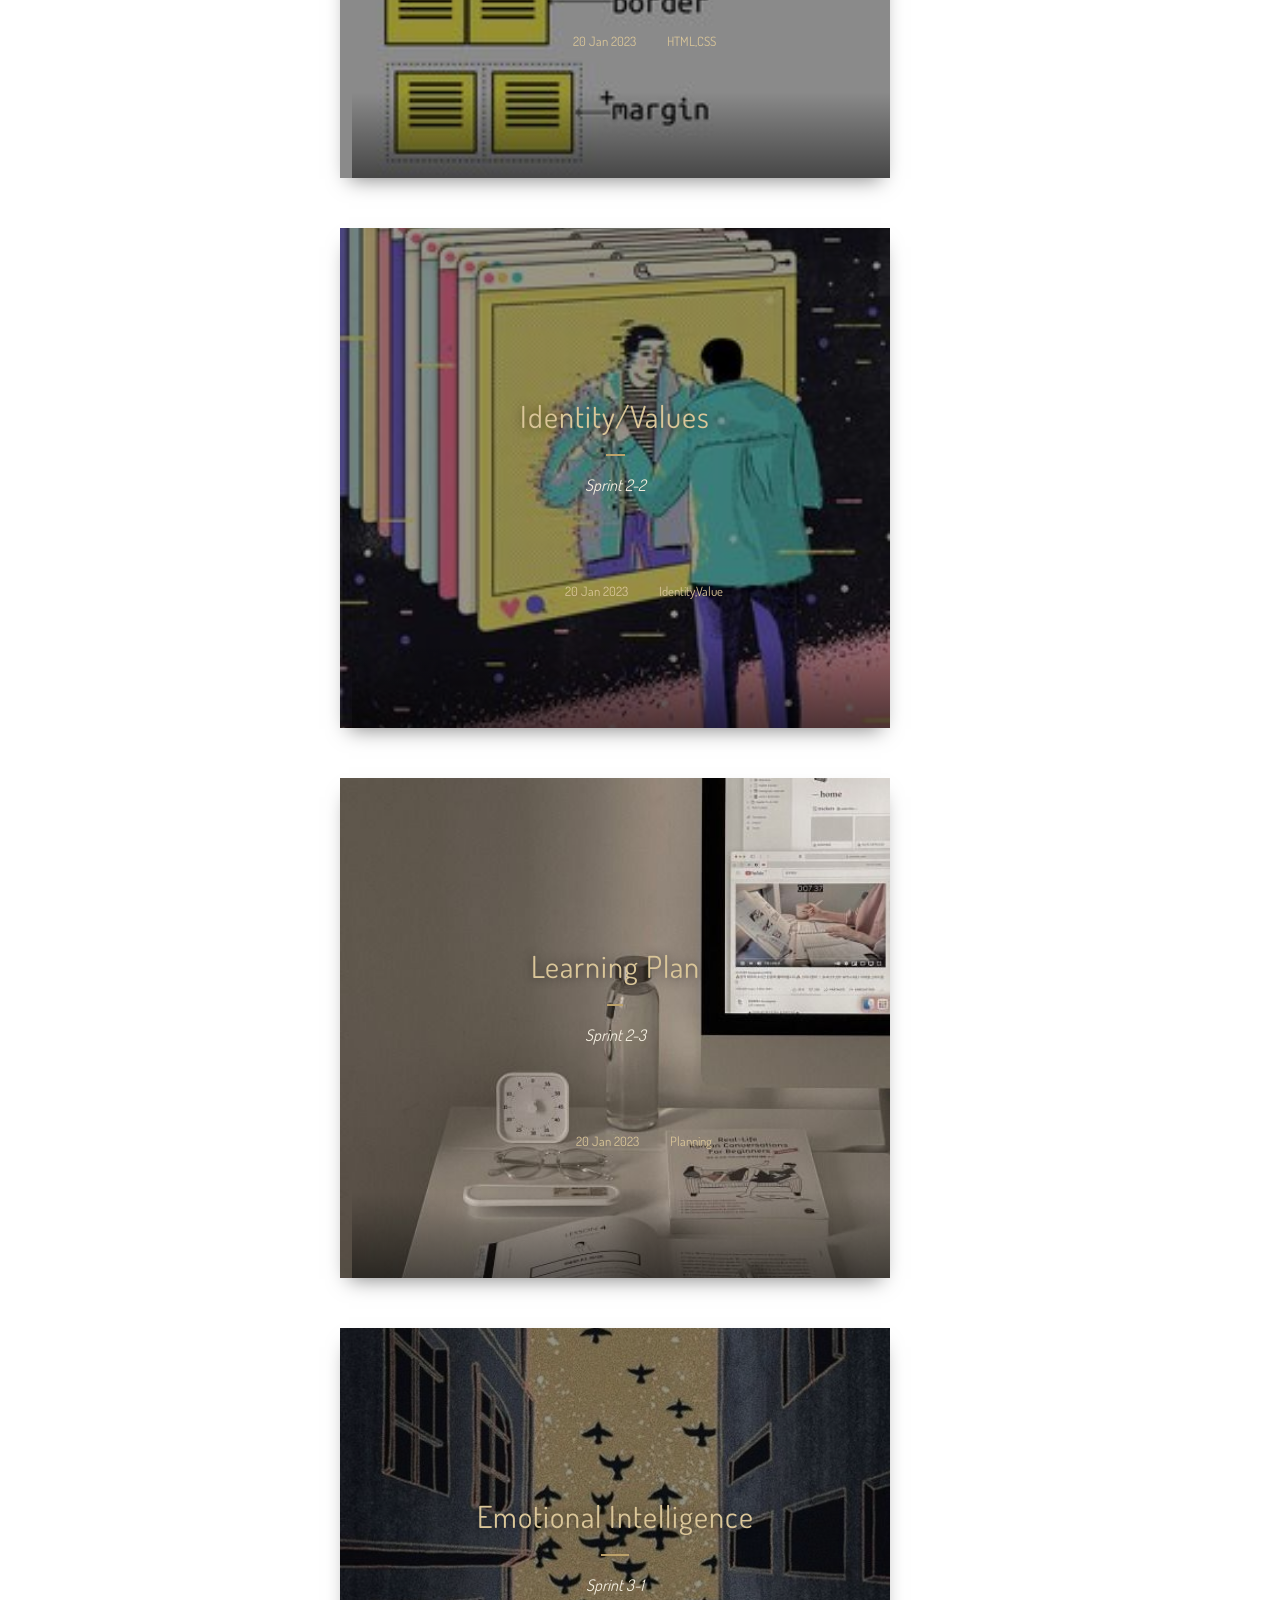
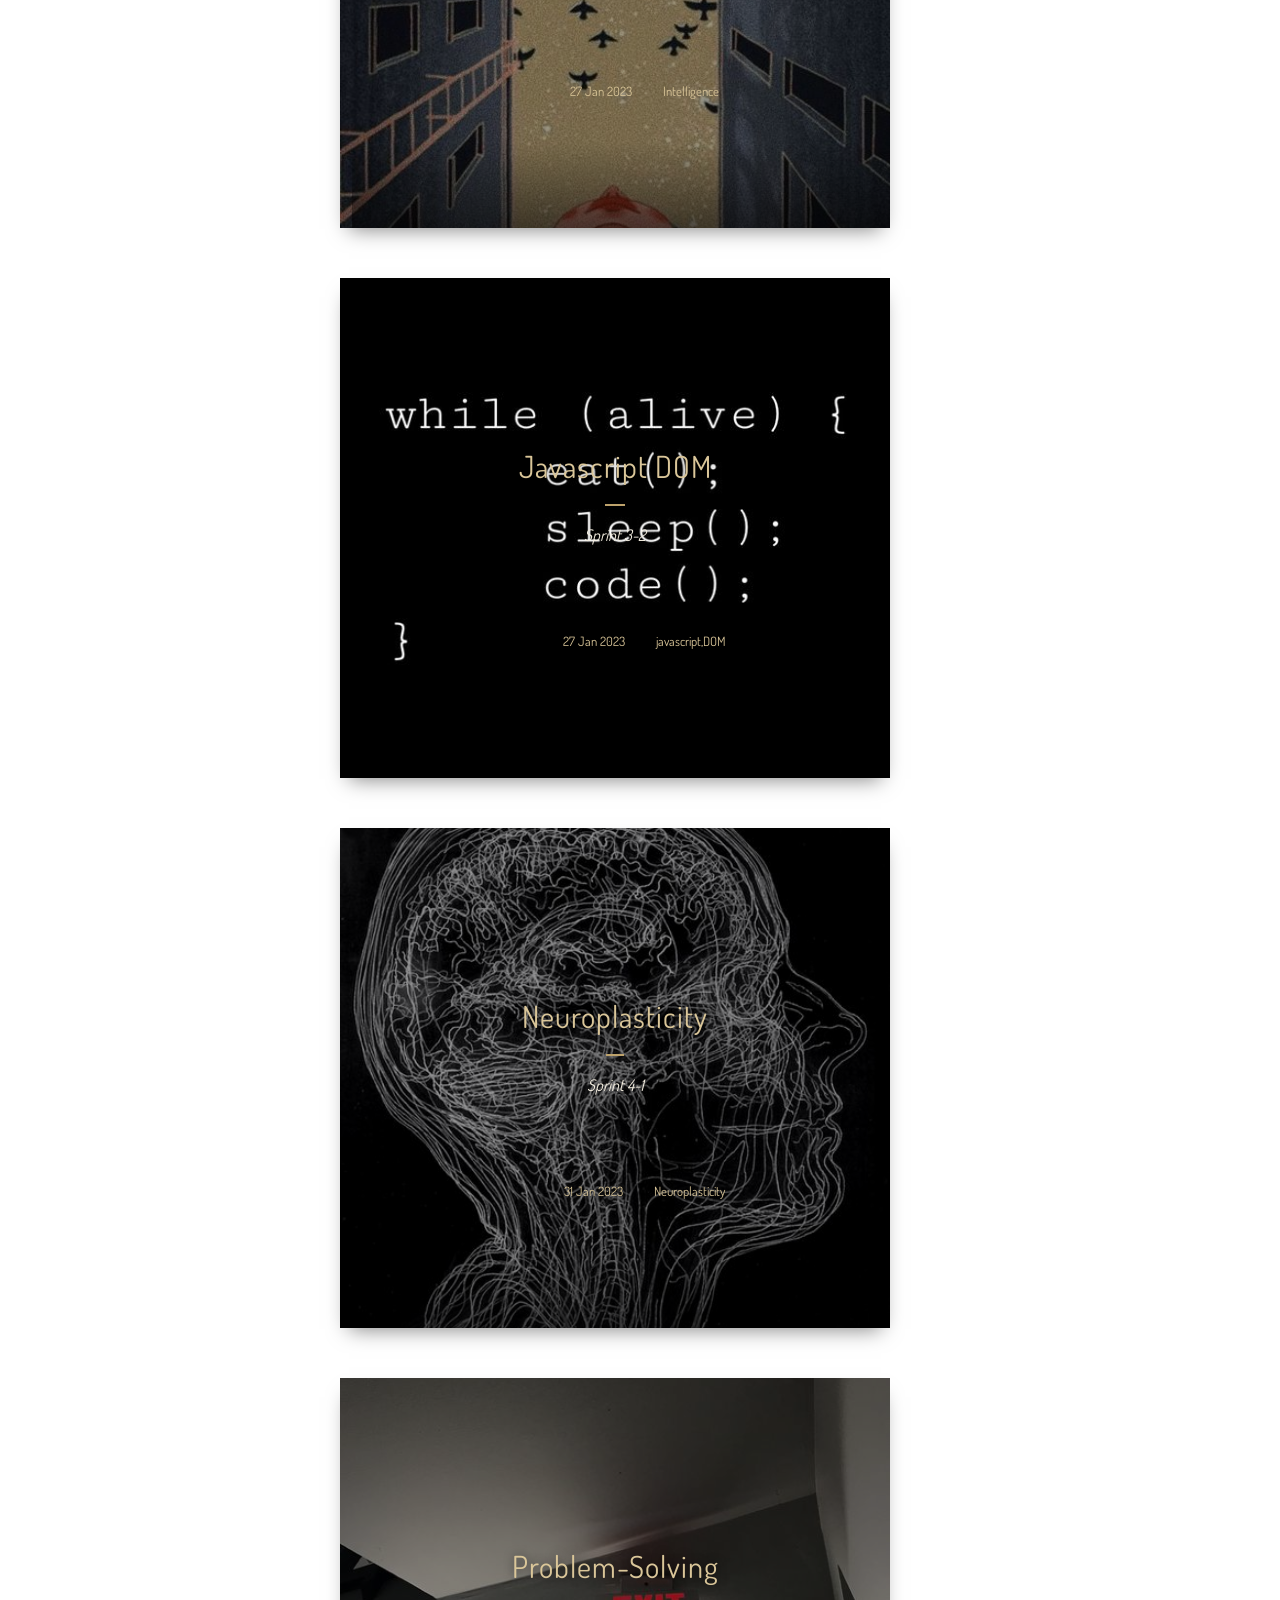
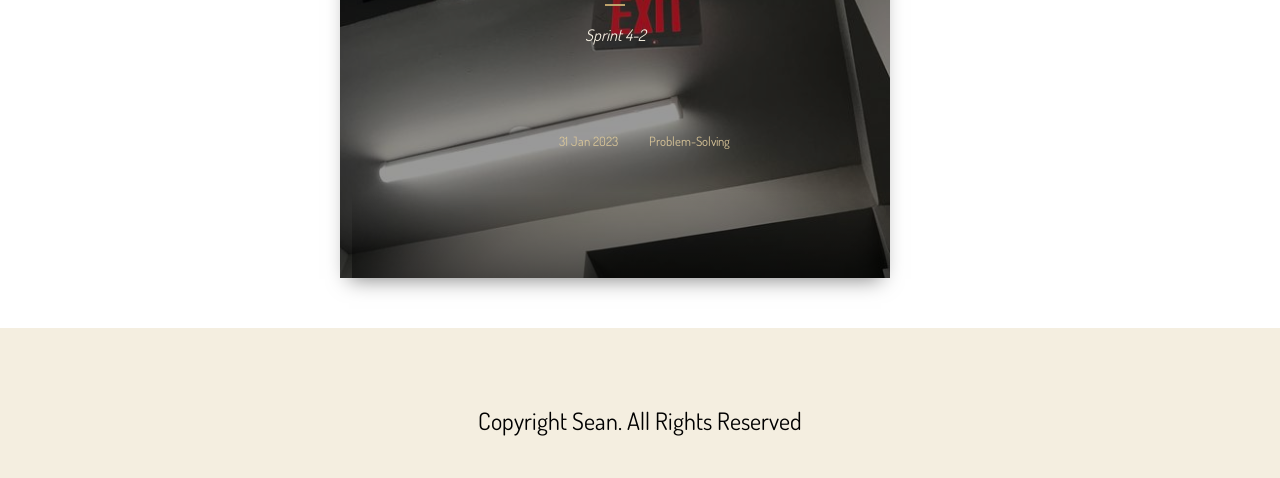
==== commit 2731bef4: "blog cards at homepage added with imgs" ====
--- a/index.html
+++ b/index.html
@@ -69,7 +69,12 @@
                   <li><a href="blog/emotional-intelligence.html">Emotional Intelligence</a></li>
                 </ul>
               </li>
-              <li>Sprint 4 &raquo;&raquo;</li>
+              <li>Sprint 4 &raquo;&raquo;
+                <ul class="custom-submenu">
+                  <li><a href="blog/neuroplasticity.html">Neuroplasticity</a></li>
+                  <li><a href="blog/problem-solving.html">Problem Solving</a></li>
+                </ul>
+              </li>
               <li>Sprint 5 &raquo;&raquo;</li>
             </ul>
           </li>
@@ -123,6 +128,7 @@
         <div class="color-overlay"></div>
       </div>
       <!-- /.blog-card end -->
+
       <!-- blog-card start -->
       <div class="blog-card blog-card-image-2">
         <div class="title-content">
@@ -143,6 +149,7 @@
         <div class="color-overlay"></div>
       </div>
       <!-- /.blog-card end -->
+
       <!-- blog-card start -->
       <div class="blog-card blog-card-image-3">
         <div class="title-content">
@@ -163,6 +170,7 @@
         <div class="color-overlay"></div>
       </div>
       <!-- /.blog-card end -->
+
       <!-- blog-card start -->
       <div class="blog-card blog-card-image-4">
         <div class="title-content">
@@ -183,6 +191,7 @@
         <div class="color-overlay"></div>
       </div>
       <!-- /.blog-card end -->
+
       <!-- blog-card start -->
       <div class="blog-card blog-card-image-5">
         <div class="title-content">
@@ -203,6 +212,7 @@
         <div class="color-overlay"></div>
       </div>
       <!-- /.blog-card end -->
+
       <!-- blog-card start -->
       <div class="blog-card blog-card-image-6">
         <div class="title-content">
@@ -217,6 +227,48 @@
           <ul class="utility-list">
             <li><span class="licon icon-dat"></span>27 Jan 2023</li>
             <li><span class="licon icon-tag"></span><a href="#">javascript</a>,<a href="">DOM</a></li>
+          </ul>
+        </div>
+        <div class="gradient-overlay"></div>
+        <div class="color-overlay"></div>
+      </div>
+      <!-- /.blog-card end -->
+
+      <!-- blog-card start -->
+      <div class="blog-card blog-card-image-7">
+        <div class="title-content">
+          <h3><a href="/blog/neuroplasticity.html">Neuroplasticity</a></h3>
+          <div class="intro"> <a href="#">Sprint 4-1</a> </div>
+        </div>
+        <div class="card-info">
+          Neuroplasticity Blog
+          <a href="/blog/neuroplasticity.html">Read Article</a>
+        </div>
+        <div class="utility-info">
+          <ul class="utility-list">
+            <li><span class="licon icon-dat"></span>31 Jan 2023</li>
+            <li><span class="licon icon-tag"></span><a href="#">Neuroplasticity</a></li>
+          </ul>
+        </div>
+        <div class="gradient-overlay"></div>
+        <div class="color-overlay"></div>
+      </div>
+      <!-- /.blog-card end -->
+
+      <!-- blog-card start -->
+      <div class="blog-card blog-card-image-8">
+        <div class="title-content">
+          <h3><a href="/blog/problem-solving.html">Problem-Solving</a></h3>
+          <div class="intro"> <a href="#">Sprint 4-2</a> </div>
+        </div>
+        <div class="card-info">
+          Problem Solving Blog
+          <a href="/blog/problem-solving.html">Read Article</a>
+        </div>
+        <div class="utility-info">
+          <ul class="utility-list">
+            <li><span class="licon icon-dat"></span>31 Jan 2023</li>
+            <li><span class="licon icon-tag"></span><a href="#">Problem-Solving</a></li>
           </ul>
         </div>
         <div class="gradient-overlay"></div>
@@ -231,8 +283,8 @@
   <footer class="footer">
     <div class="container">
       <div class="row">
-          <p class="footer-title"> Copyright Sean. All Rights Reserved</p>
-          <p class="footer-text"></p>
+        <p class="footer-title"> Copyright Sean. All Rights Reserved</p>
+        <p class="footer-text"></p>
       </div>
     </div>
   </footer>
--- a/assets/css/main.css
+++ b/assets/css/main.css
@@ -201,6 +201,10 @@
   background-image: url("/assets/img/blog-header-3.jpg");
 }
 
+.sprint-4 {
+  background-image: url("/assets/img/blog-header-4.jpg");
+}
+
 .blog-header-image {
   height: 30vh;
   min-height: 300px;
@@ -282,6 +286,22 @@
   background-repeat: no-repeat;
 }
 
+.blog-card-image-7 {
+  background: rgba(0, 0, 0, 0.4) url("/assets/img/blog-cards/neuroplasticity.jpg");
+  background-size: cover;
+  background-position: center;
+  background-repeat: no-repeat;
+  background-blend-mode: darken;
+}
+
+.blog-card-image-8 {
+  background: rgba(0, 0, 0, 0.4) url("/assets/img/blog-cards/problem-solving.jpg");
+  background-size: cover;
+  background-position: center;
+  background-repeat: no-repeat;
+  background-blend-mode: darken;
+}
+
 @-webkit-keyframes changeLetter {
   0% {
     width: 10%;
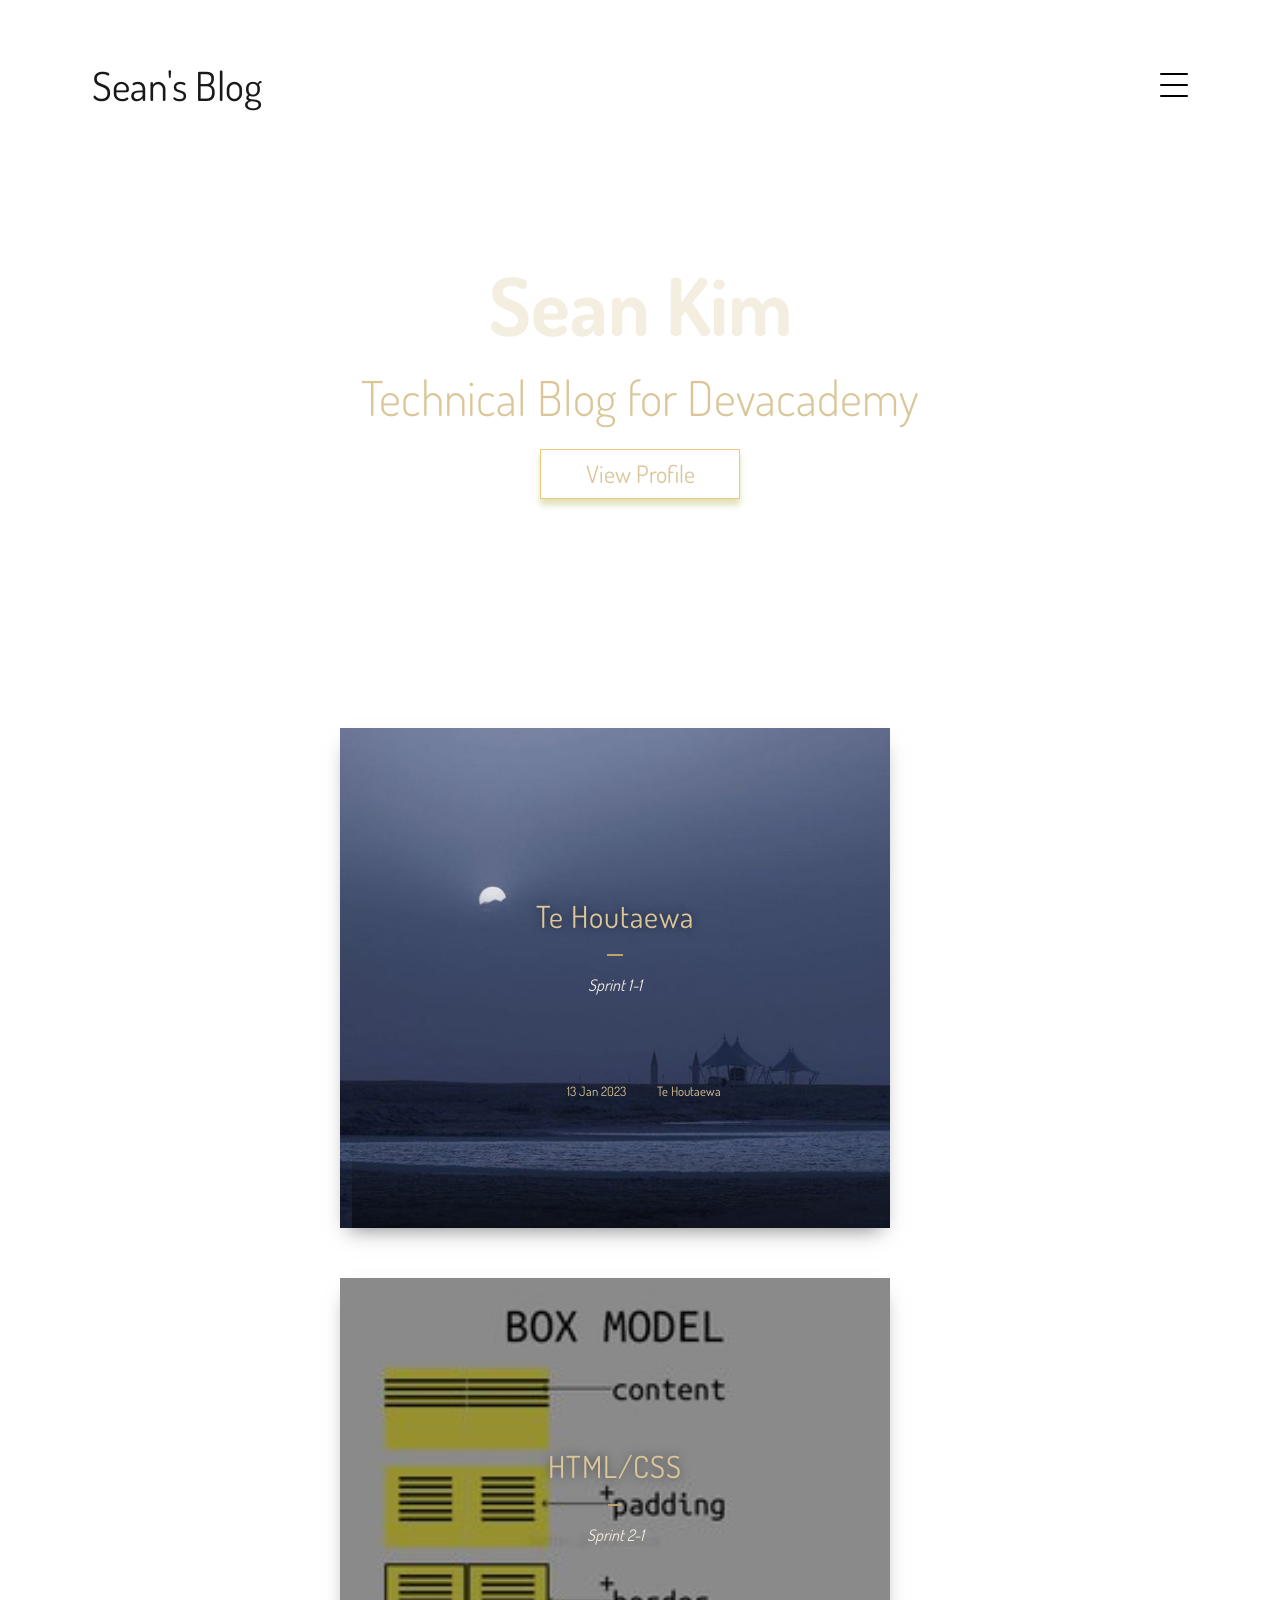
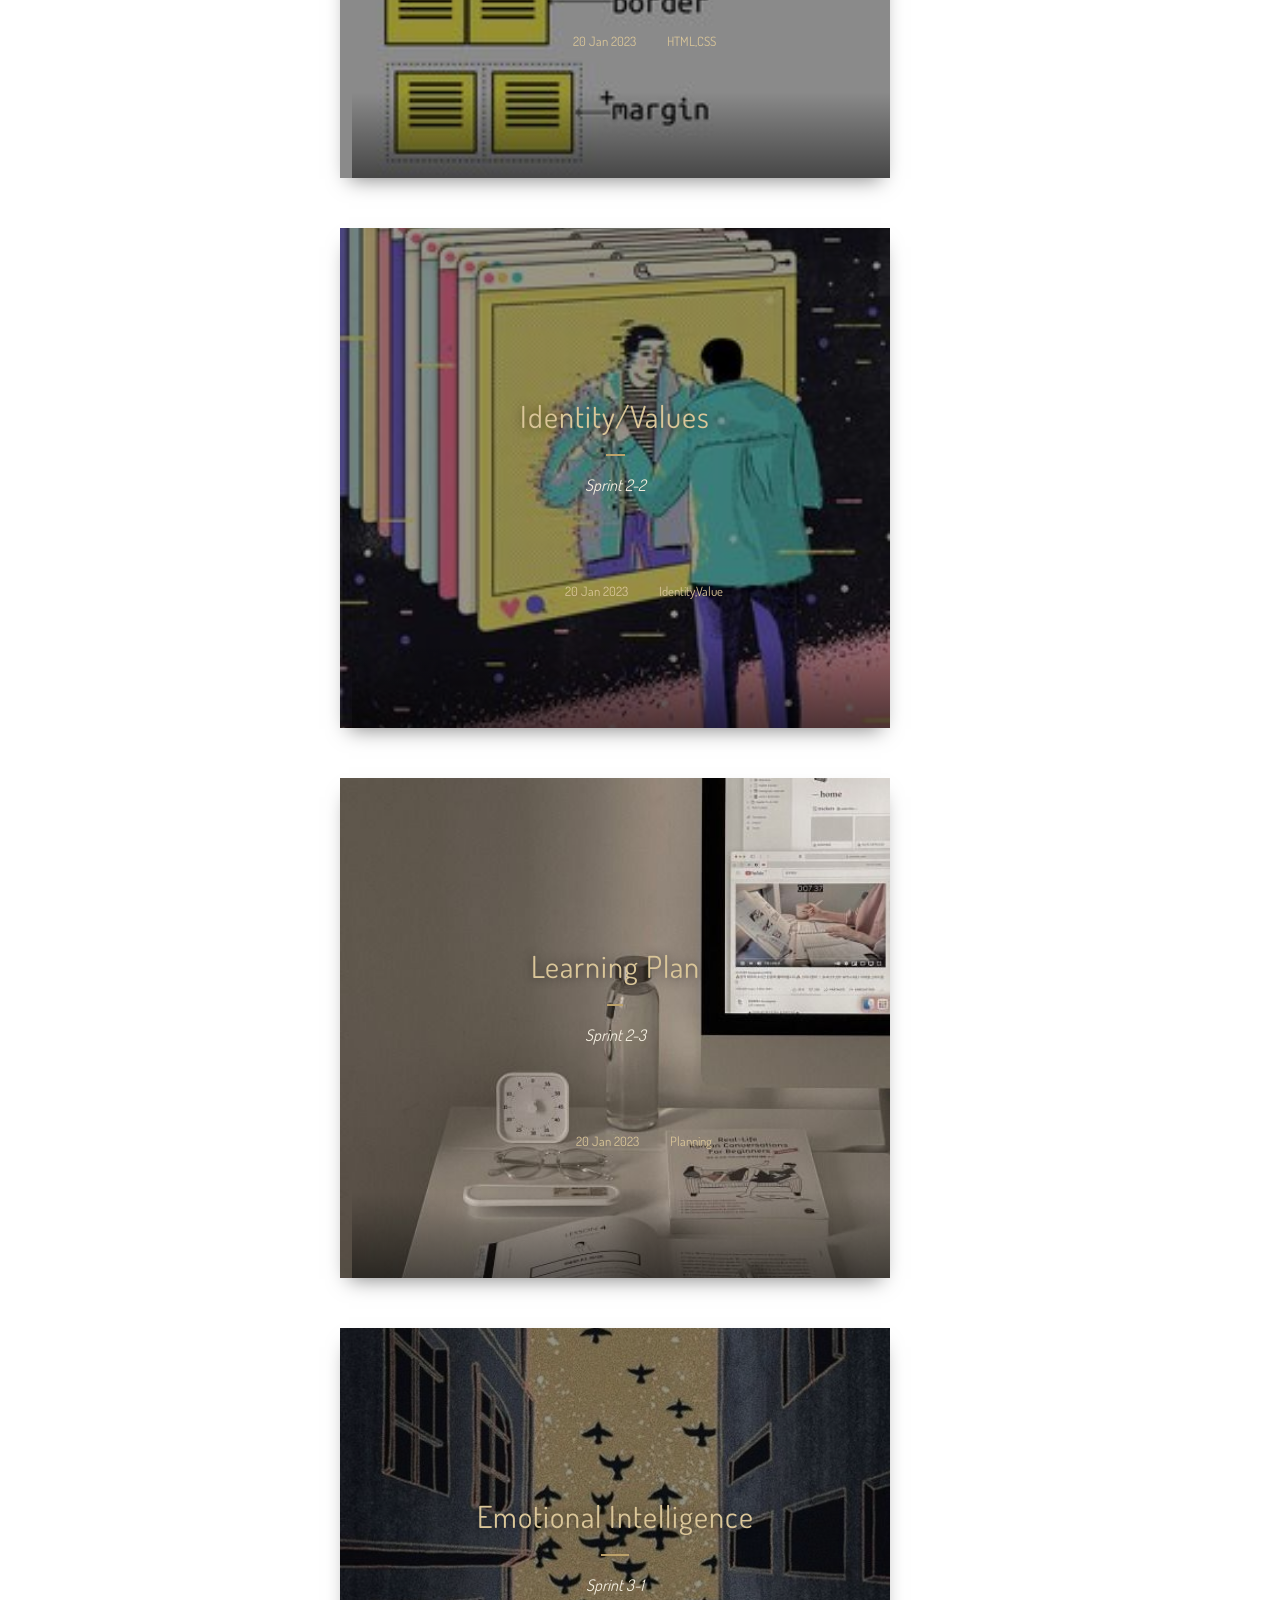
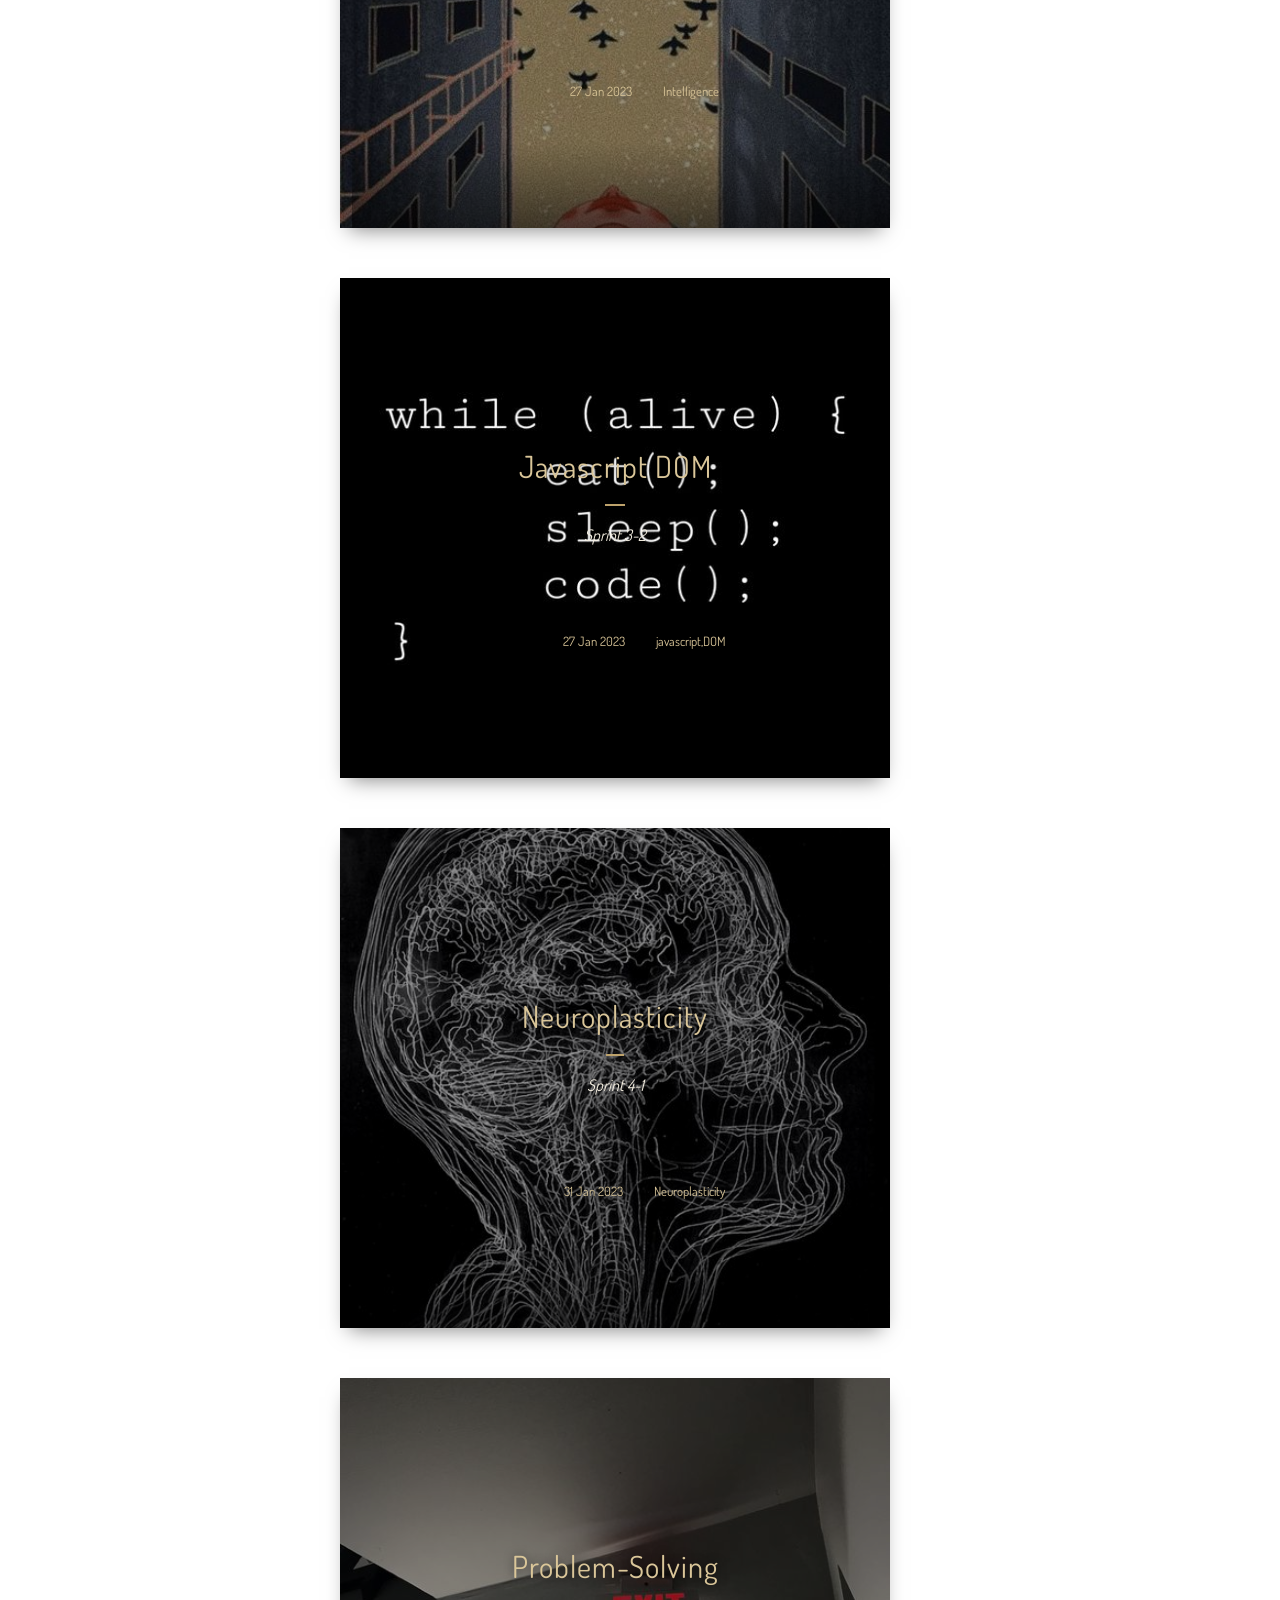
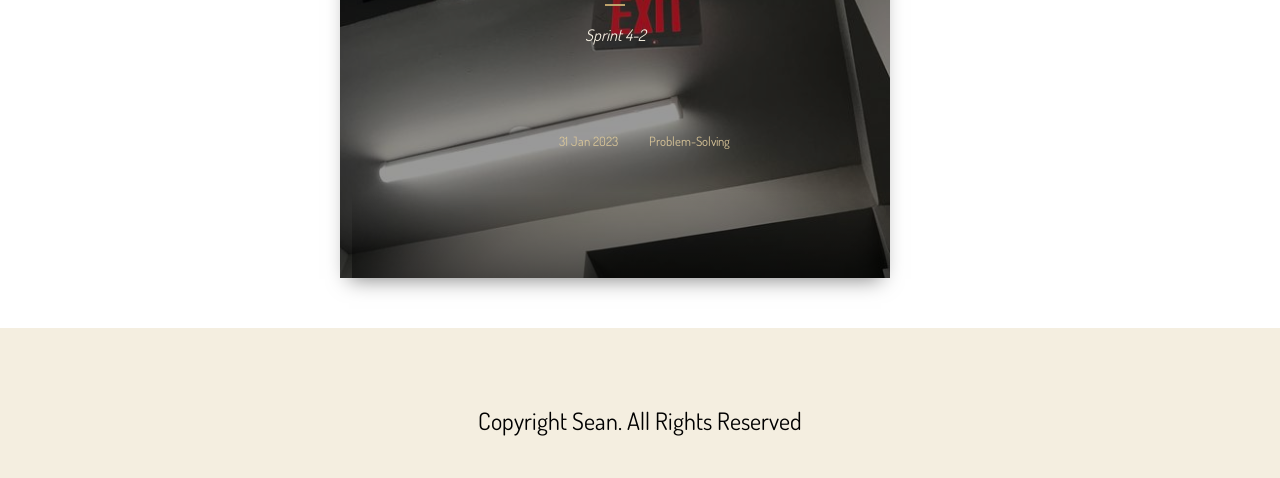
==== commit b4dee1f9: "neuroplasticity page updated; minor css changes" ====
--- a/index.html
+++ b/index.html
@@ -105,7 +105,7 @@
   </div> -->
   <!-- Blog Post Title -->
 
-  <!-- Contents List -->
+  <!-- Blog Cards -->
   <div class="container container-margin">
     <div class="row justify-content-around">
       <!-- blog-card start -->
@@ -277,7 +277,7 @@
       <!-- /.blog-card end -->
     </div>
   </div>
-  <!-- Contents List -->
+  <!-- Blog Cards -->
 
   <!-- Footer -->
   <footer class="footer">
--- a/assets/css/main.css
+++ b/assets/css/main.css
@@ -18,8 +18,7 @@
 hr {
   color: #55441f;
   position: relative;
-  width: 65%;
-  margin: 0 0 0 -30%;
+  width: 50%;
   padding-top: 10px;
   padding-bottom: 10px;
 }
@@ -90,6 +89,7 @@
 }
 .custom-navbar .navbar-brand {
   font-size: 2.5rem;
+  margin-left: 10px;
 }
 
 .burger {
@@ -97,6 +97,7 @@
   height: 32px;
   cursor: pointer;
   position: relative;
+  margin-right: 10px;
 }
 .burger:before {
   width: 100%;
@@ -174,9 +175,19 @@
   font-size: 5rem;
   color: #f4eee0;
 }
+@media (max-width: 768px) {
+  .header-image h1 {
+    font-size: 3rem;
+  }
+}
 .header-image p {
   font-size: 3rem;
   color: #dac699;
+}
+@media (max-width: 768px) {
+  .header-image p {
+    font-size: 1.5rem;
+  }
 }
 .header-image .btn-transparent {
   cursor: pointer;
@@ -216,14 +227,34 @@
   font-size: 5rem;
   color: #e7d9ba;
 }
+@media (max-width: 768px) {
+  .blog-header-image h1 {
+    font-size: 3rem;
+  }
+}
 .blog-header-image h2 {
   font-size: 3rem;
 }
+@media (max-width: 768px) {
+  .blog-header-image h2 {
+    font-size: 2rem;
+  }
+}
 .blog-header-image h3 {
   font-size: 2rem;
 }
+@media (max-width: 768px) {
+  .blog-header-image h3 {
+    font-size: 1.5rem;
+  }
+}
 .blog-header-image p {
   font-size: 2rem;
+}
+@media (max-width: 768px) {
+  .blog-header-image p {
+    font-size: 1.5rem;
+  }
 }
 .blog-header-image .btn-transparent {
   cursor: pointer;
@@ -606,7 +637,12 @@
 
 .content-list {
   display: flex;
-  border: #dac699 1px solid;
+  width: 70%;
+}
+@media (max-width: 768px) {
+  .content-list {
+    width: 90%;
+  }
 }
 .content-list span {
   line-height: 300%;
@@ -617,26 +653,47 @@
   margin-top: 15px;
   margin-bottom: 40px;
 }
+@media (max-width: 768px) {
+  .content-list h2 {
+    font-size: 1.8rem;
+  }
+}
 .content-list h3 {
   color: #c09e52;
   font-size: 2rem;
+}
+@media (max-width: 768px) {
+  .content-list h3 {
+    font-size: 1.4rem;
+  }
 }
 .content-list p {
   font-size: 1.8rem;
   padding-top: 10px;
   padding-bottom: 10px;
 }
+@media (max-width: 768px) {
+  .content-list p {
+    font-size: 1.2rem;
+  }
+}
 .content-list img {
   display: block;
-  width: 25%;
+  width: 40%;
   height: auto;
-  margin-left: 10rem;
   margin-top: 20px;
-  margin-bottom: 20px;
-  border: rgb(190, 184, 184) dotted 0.5px;
+  margin-bottom: 30px;
+  border: rgb(190, 184, 184) solid 0.5px;
 }
 @media (max-width: 768px) {
   .content-list img {
+    width: 100%;
+  }
+}
+@media (min-width: 769px) and (max-width: 1440px) {
+  .content-list img {
+    margin-left: auto;
+    margin-right: auto;
     width: 80%;
   }
 }
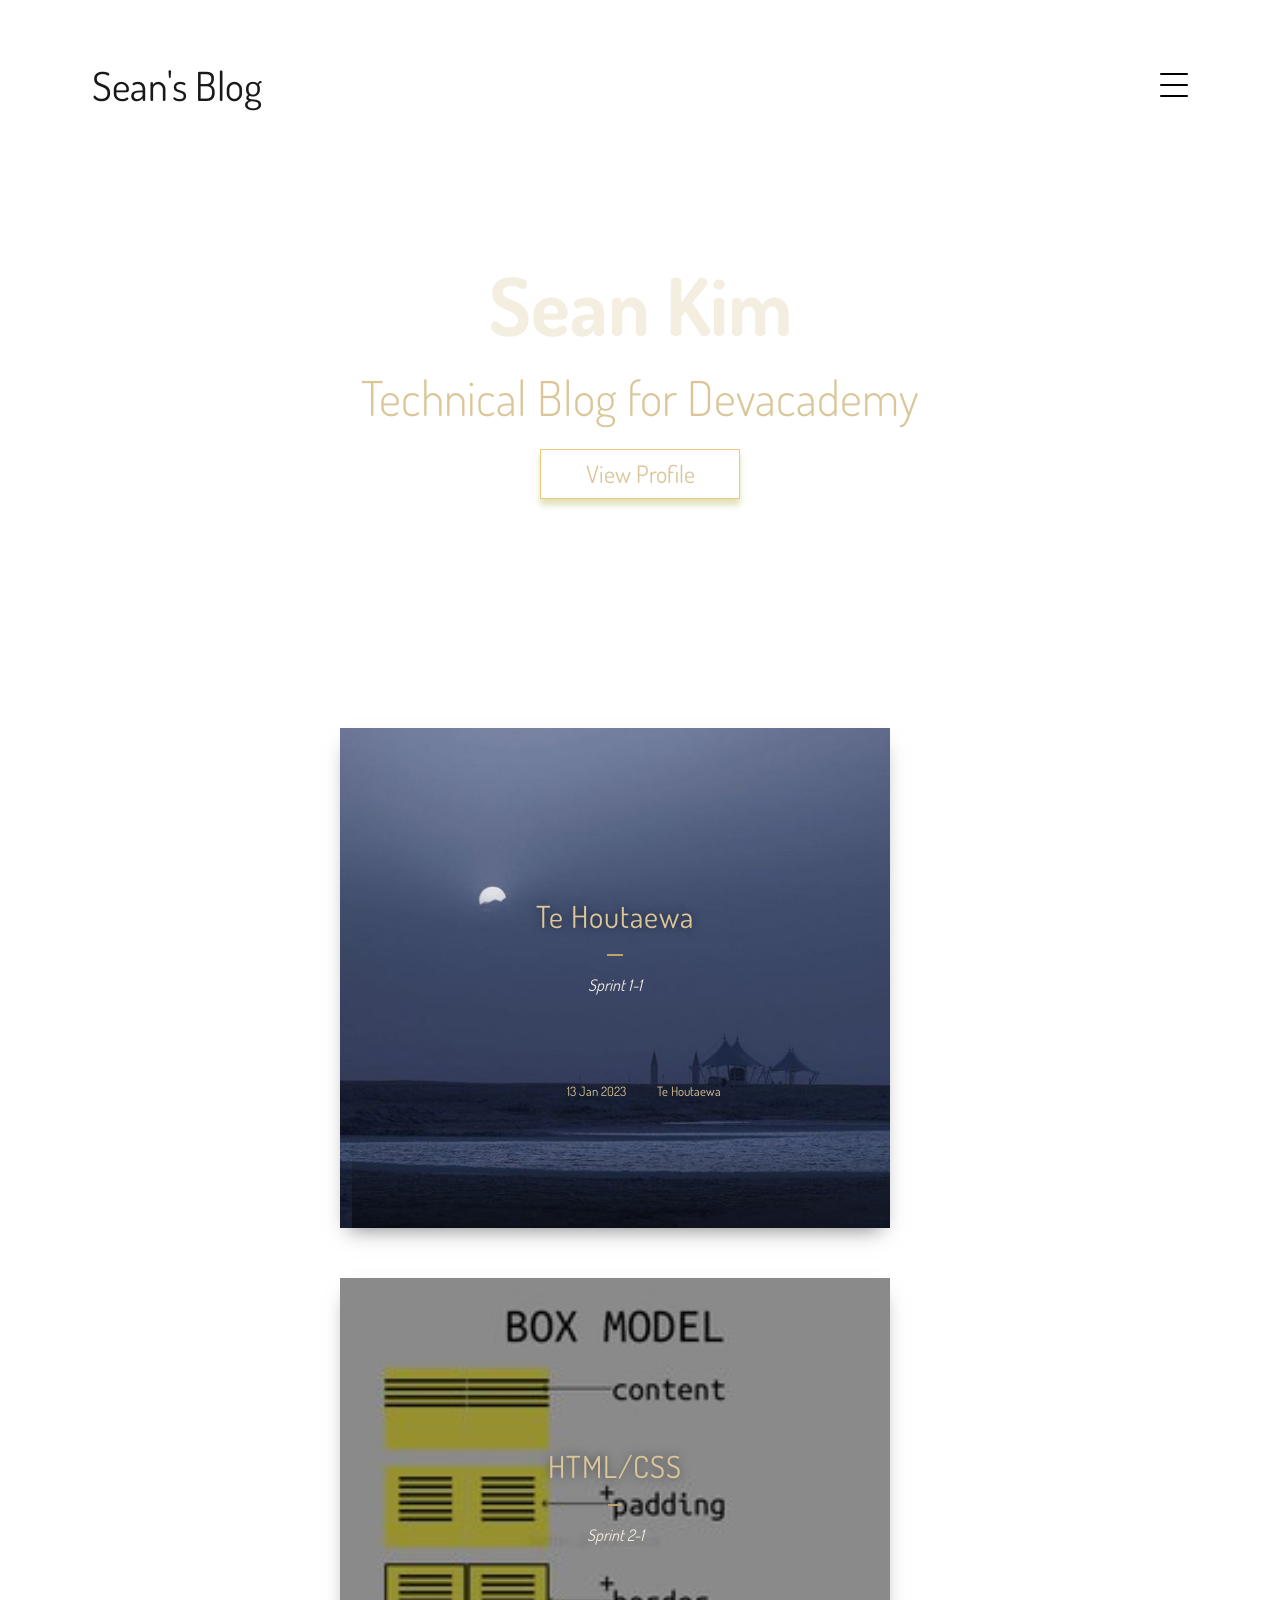
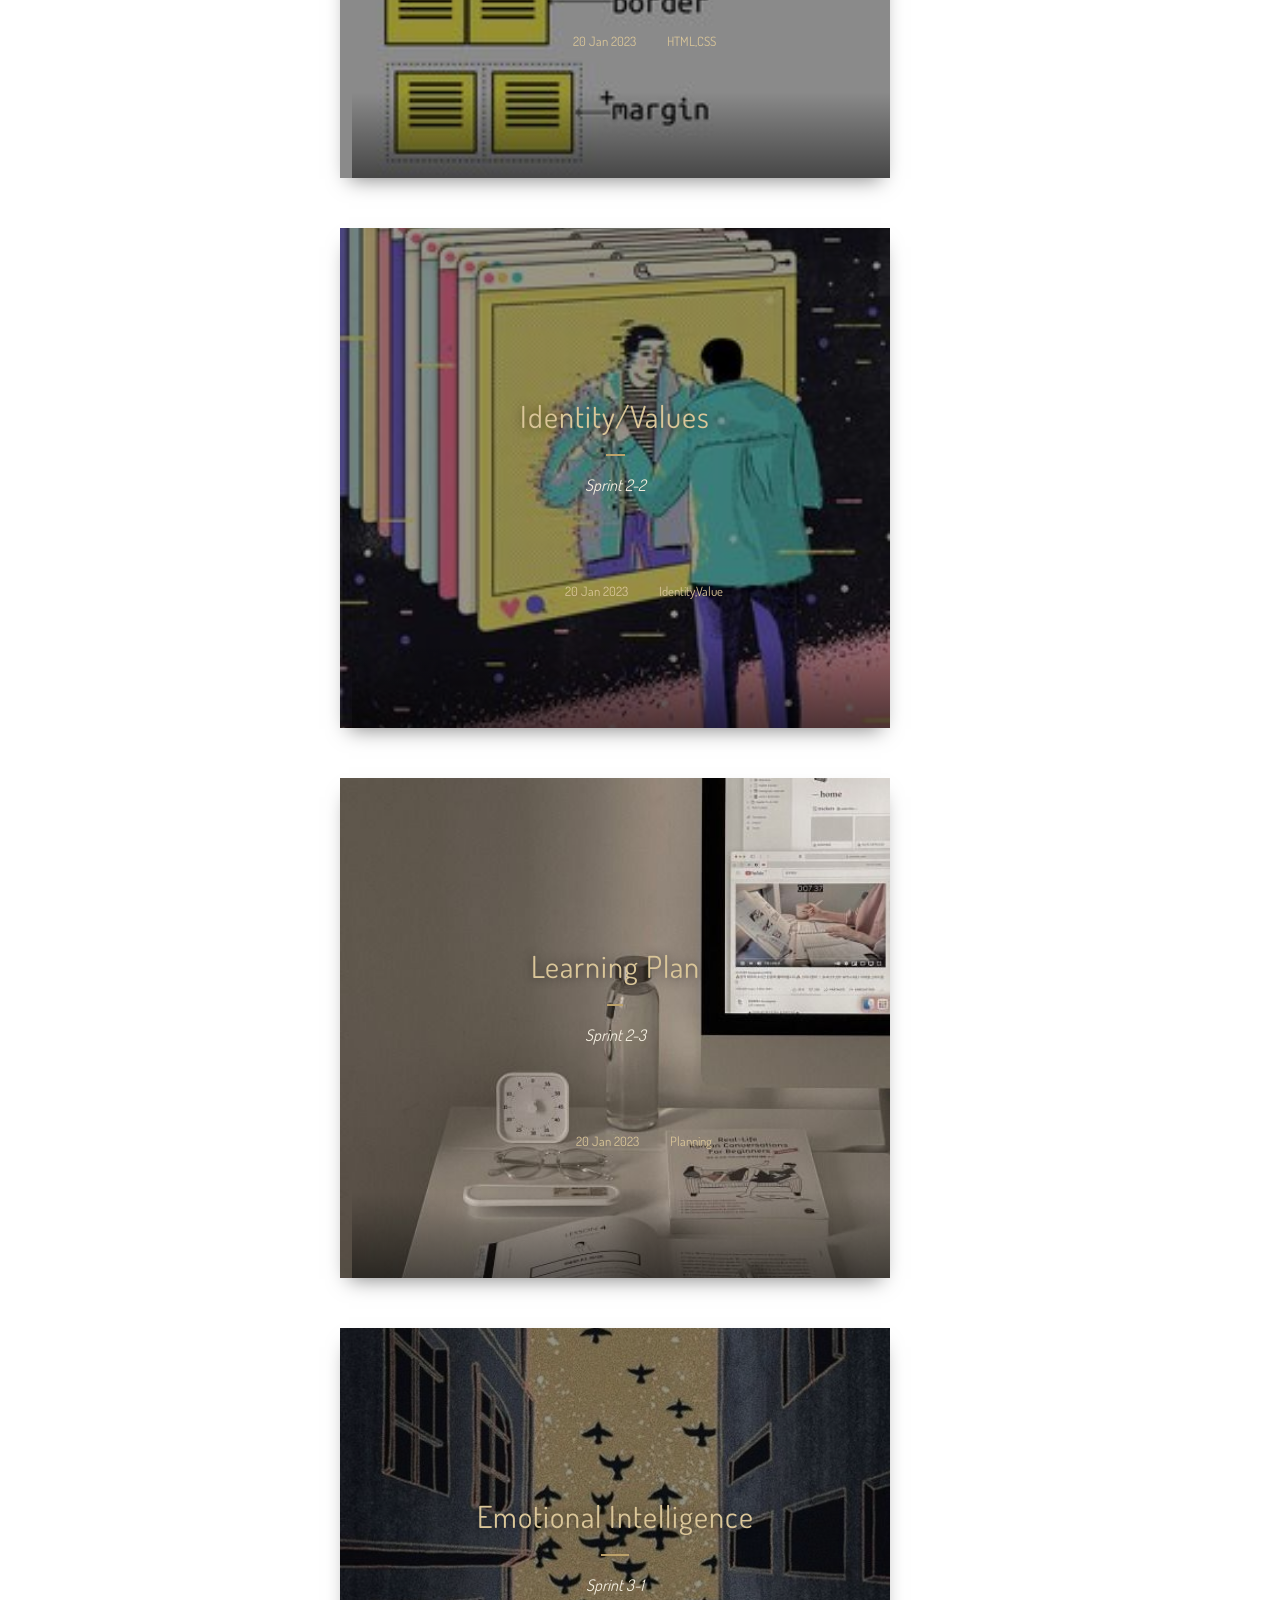
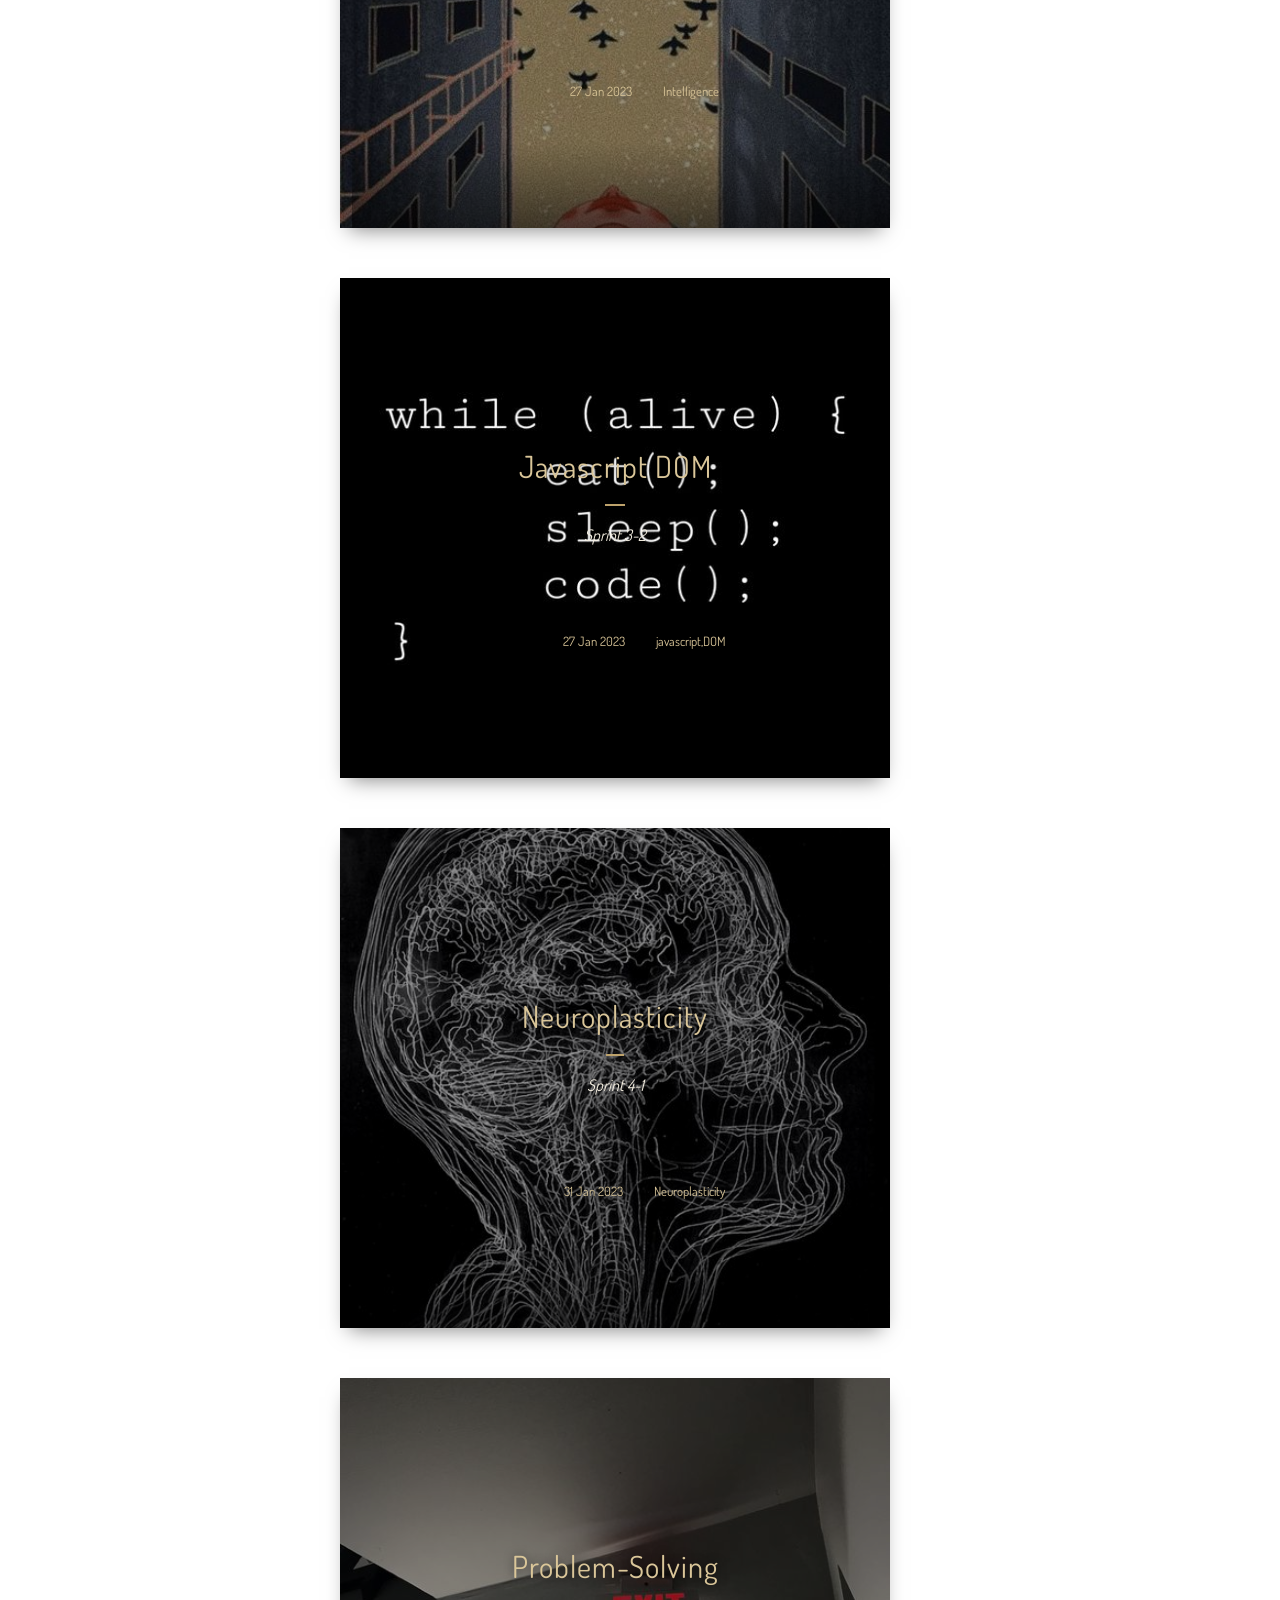
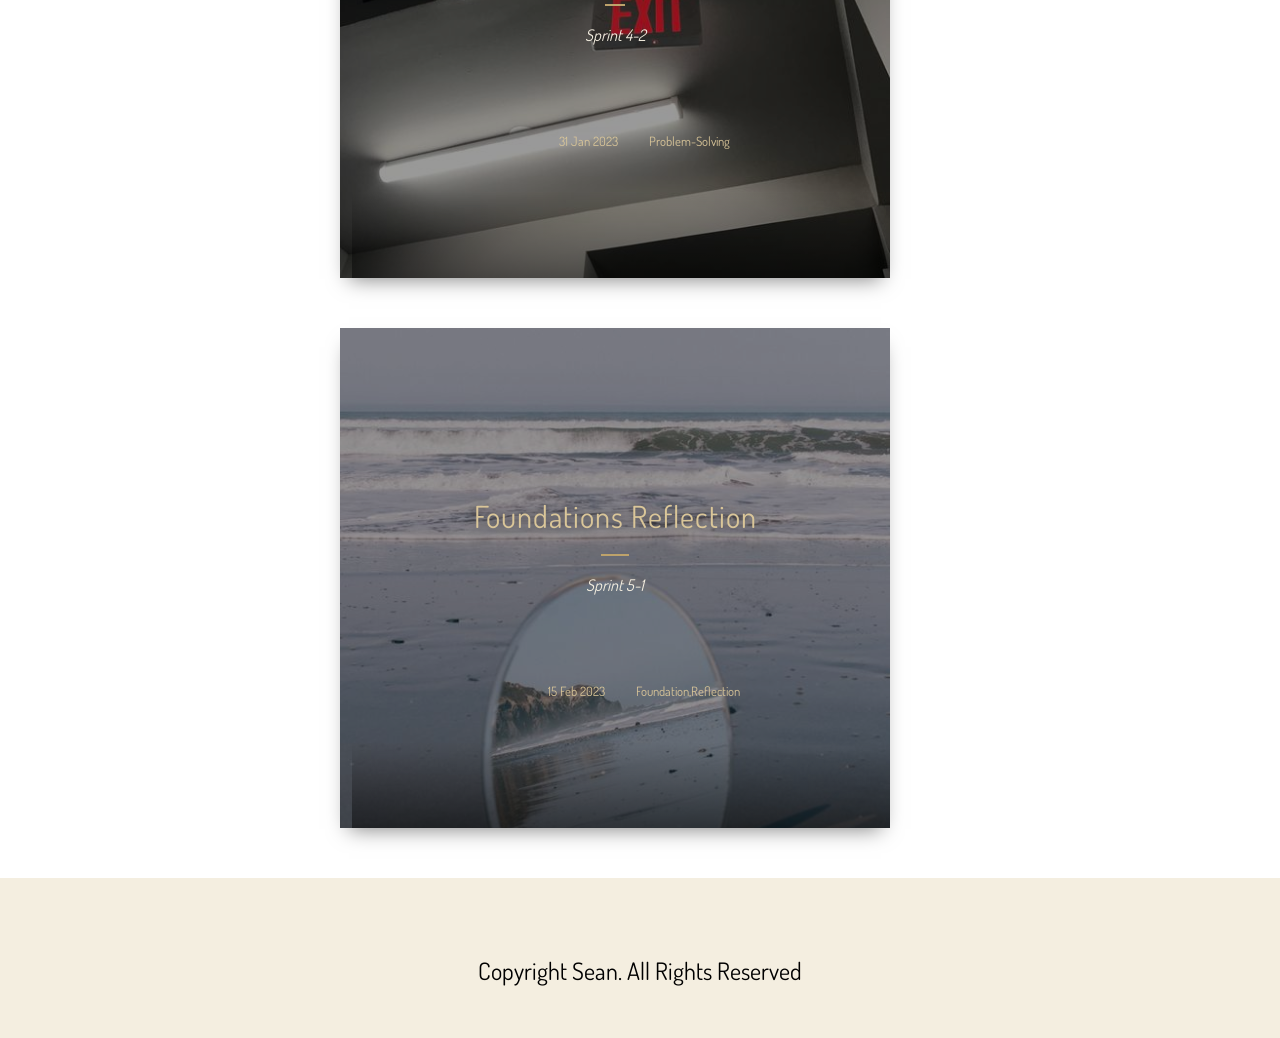
==== commit c4b7d2a3: "blog card added" ====
--- a/index.html
+++ b/index.html
@@ -2,299 +2,333 @@
 <html lang="en">
 
 <head>
-  <meta charset="UTF-8">
-  <meta http-equiv="X-UA-Compatible" content="IE=edge">
-  <meta name="viewport" content="width=device-width, initial-scale=1.0">
-
-  <title>Home</title>
-  <meta content="" name="keywords">
-  <meta content="" name="description">
-
-  <!-- Favicons -->
-  <link rel="icon" href="assets/img/light-logo.png">
-
-  <!-- Google Fonts -->
-  <link rel="preconnect" href="https://fonts.googleapis.com">
-  <link rel="preconnect" href="https://fonts.gstatic.com" crossorigin>
-  <link href="https://fonts.googleapis.com/css2?family=Bellota+Text&family=Dosis:wght@300;400;500&display=swap"
-    rel="stylesheet">
-
-  <!-- CSS Files Link -->
-  <link rel="stylesheet" href="assets/vendor/aos/aos.css">
-  <link rel="stylesheet" href="assets/vendor/bootstrap/css/bootstrap.min.css">
-  <link rel="stylesheet" href="assets/vendor/bootstrap-icons/bootstrap-icons.css">
-  <link rel="stylesheet" href="assets/vendor/swiper/swiper-bundle.min.css">
-
-  <!-- Main CSS File link -->
-  <link rel="stylesheet" href="assets/css/main.css">
+    <meta charset="UTF-8">
+    <meta http-equiv="X-UA-Compatible" content="IE=edge">
+    <meta name="viewport" content="width=device-width, initial-scale=1.0">
+
+    <title>Home</title>
+    <meta content="" name="keywords">
+    <meta content="" name="description">
+
+    <!-- Favicons -->
+    <link rel="icon" href="assets/img/light-logo.png">
+
+    <!-- Google Fonts -->
+    <link rel="preconnect" href="https://fonts.googleapis.com">
+    <link rel="preconnect" href="https://fonts.gstatic.com" crossorigin>
+    <link href="https://fonts.googleapis.com/css2?family=Bellota+Text&family=Dosis:wght@300;400;500&display=swap"
+        rel="stylesheet">
+
+    <!-- CSS Files Link -->
+    <link rel="stylesheet" href="assets/vendor/aos/aos.css">
+    <link rel="stylesheet" href="assets/vendor/bootstrap/css/bootstrap.min.css">
+    <link rel="stylesheet" href="assets/vendor/bootstrap-icons/bootstrap-icons.css">
+    <link rel="stylesheet" href="assets/vendor/swiper/swiper-bundle.min.css">
+
+    <!-- Main CSS File link -->
+    <link rel="stylesheet" href="assets/css/main.css">
 </head>
 
 <body>
 
-  <!-- Navigation Bar -->
-  <nav class="navbar navbar-light custom-navbar">
-    <div class="container">
-      <a class="navbar-brand" href="index.html">Sean's Blog</a>
-      <a href="#" class="burger" data-bs-toggle="collapse" data-bs-target="#main-navbar">
-        <span></span>
-      </a>
+    <!-- Navigation Bar -->
+    <nav class="navbar navbar-light custom-navbar">
+        <div class="container">
+            <a class="navbar-brand" href="index.html">Sean's Blog</a>
+            <a href="#" class="burger" data-bs-toggle="collapse" data-bs-target="#main-navbar">
+                <span></span>
+            </a>
+        </div>
+    </nav>
+
+    <div class="collapse navbar-collapse custom-navmenu" id="main-navbar">
+        <div class="container py-2 py-md-5">
+            <div class="row align-items-start">
+                <ul class="custom-menu">
+                    <li class="active"><a href="index.html">Home</a></li>
+                    <li><a href="profile.html">Profile</a></li>
+                    <li><a href="tech.html" data-bs-toggle="collapse" data-bs-target="#tech-navbar">Tech &hksearow;</a>
+                        <div class="collapse navbar-collarpse" id="tech-navbar">
+                            <ul class="custom-submenu">
+                                <li><a href="/tech/js/javascript">Javascript</a></li>
+                            </ul>
+                        </div>                        
+                    </li>
+                    <li><a href="#">Core</a></li>
+                    <li><a href="#" data-bs-toggle="collapse" data-bs-target="#foundation-navbar">Foundation &hksearow;</a> 
+                        <div class="collapse navbar-collapse" id="foundation-navbar">
+                            <ul class="custom-submenu">
+                                <li>Sprint 1 &hksearow;&hksearow;
+                                    <ul class="custom-submenu">
+                                        <li><a href="blog/te-houtaewa-template.html">Te Houtaewa</a></li>
+                                    </ul>
+                                </li>
+                                <li>Sprint 2 &hksearow;&hksearow;
+                                    <ul class="custom-submenu">
+                                        <li><a href="blog/html-css.html">HTML/CSS</a></li>
+                                        <li><a href="blog/identity-values.html">Identity/Values</a></li>
+                                        <li><a href="blog/learning-plan.html">Learning Plan</a></li>
+                                    </ul>
+                                </li>
+                                <li>Sprint 3 &hksearow;&hksearow;
+                                    <ul class="custom-submenu">
+                                        <li><a href="blog/js-dom.html">JS-DOM</a></li>
+                                        <li><a href="blog/emotional-intelligence.html">Emotional Intelligence</a></li>
+                                    </ul>
+                                </li>
+                                <li>Sprint 4 &hksearow;&hksearow;
+                                    <ul class="custom-submenu">
+                                        <li><a href="blog/neuroplasticity.html">Neuroplasticity</a></li>
+                                        <li><a href="blog/problem-solving.html">Problem Solving</a></li>
+                                    </ul>
+                                </li>
+                                <li>Sprint 5 &hksearow;&hksearow;
+                                    <ul class="custom-submenu">
+                                        <li><a href="blog/foundations-reflection.html">Foundations Reflection</a></li>
+                                    </ul>
+                                </li>
+                            </ul>
+                        </div>
+                        
+                    </li>
+                </ul>
+            </div>
+
+        </div>
     </div>
-  </nav>
-
-  <div class="collapse navbar-collapse custom-navmenu" id="main-navbar">
-    <div class="container py-2 py-md-5">
-      <div class="row align-items-start">
-        <ul class="custom-menu">
-          <li class="active"><a href="index.html">Home</a></li>
-          <li><a href="profile.html">Profile</a></li>
-          <li><a href="tech.html">Tech</a></li>
-          <li><a href="core.html">Core</a></li>
-          <li>Foundation &raquo;
-            <ul class="custom-submenu">
-              <li>Sprint 1 &raquo;&raquo;
-                <ul class="custom-submenu">
-                  <li><a href="blog/te-houtaewa-template.html">Te Houtaewa</a></li>
-                </ul>
-              </li>
-              <li>Sprint 2 &raquo;&raquo;
-                <ul class="custom-submenu">
-                  <li><a href="blog/html-css.html">HTML/CSS</a></li>
-                  <li><a href="blog/identity-values.html">Identity/Values</a></li>
-                  <li><a href="blog/learning-plan.html">Learning Plan</a></li>
-                </ul>
-              </li>
-              <li>Sprint 3 &raquo;&raquo;
-                <ul class="custom-submenu">
-                  <li><a href="blog/js-dom.html">JS-DOM</a></li>
-                  <li><a href="blog/emotional-intelligence.html">Emotional Intelligence</a></li>
-                </ul>
-              </li>
-              <li>Sprint 4 &raquo;&raquo;
-                <ul class="custom-submenu">
-                  <li><a href="blog/neuroplasticity.html">Neuroplasticity</a></li>
-                  <li><a href="blog/problem-solving.html">Problem Solving</a></li>
-                </ul>
-              </li>
-              <li>Sprint 5 &raquo;&raquo;</li>
-            </ul>
-          </li>
-        </ul>
-      </div>
-
-    </div>
-  </div>
-  <!-- Navigation Bar -->
-
-  <!-- Header Image -->
-  <header class="header-image">
-    <div class="container h-100">
-      <div class="row h-100 align-items-center">
-        <div class="col-12 text-center">
-          <h1 class="fw-bolder">Sean Kim</h1>
-          <p class="lead">Technical Blog for Devacademy</p>
-          <button class="btn-transparent" onclick="location.href='profile.html'">View Profile</button>
-        </div>
-      </div>
-    </div>
-  </header>
-  <!-- Header Image -->
-
-  <!-- Blog Post Title -->
-  <!-- <div class="blog-title">
+    <!-- Navigation Bar -->
+
+    <!-- Header Image -->
+    <header class="header-image">
+        <div class="container h-100">
+            <div class="row h-100 align-items-center">
+                <div class="col-12 text-center">
+                    <h1 class="fw-bolder">Sean Kim</h1>
+                    <p class="lead">Technical Blog for Devacademy</p>
+                    <button class="btn-transparent" onclick="location.href='profile.html'">View Profile</button>
+                </div>
+            </div>
+        </div>
+    </header>
+    <!-- Header Image -->
+
+    <!-- Blog Post Title -->
+    <!-- <div class="blog-title">
     <h1> This is Title</h1>
   </div> -->
-  <!-- Blog Post Title -->
-
-  <!-- Blog Cards -->
-  <div class="container container-margin">
-    <div class="row justify-content-around">
-      <!-- blog-card start -->
-      <div class="blog-card blog-card-image-1">
-        <div class="title-content">
-          <h3><a href="/blog/te-houtaewa-template.html">Te Houtaewa</a></h3>
-          <div class="intro"> <a href="#">Sprint 1-1</a> </div>
-        </div>
-        <div class="card-info">
-          Story about Te Houtaewa
-          <a href="/blog/te-houtaewa-template.html">Read Article</a>
-        </div>
-        <div class="utility-info">
-          <ul class="utility-list">
-            <li><span class="licon icon-dat"></span>13 Jan 2023</li>
-            <li><span class="licon icon-tag"></span><a href="#">Te Houtaewa</a></li>
-          </ul>
-        </div>
-        <div class="gradient-overlay"></div>
-        <div class="color-overlay"></div>
-      </div>
-      <!-- /.blog-card end -->
-
-      <!-- blog-card start -->
-      <div class="blog-card blog-card-image-2">
-        <div class="title-content">
-          <h3><a href="/blog/html-css.html">HTML/CSS</a></h3>
-          <div class="intro"> <a href="#">Sprint 2-1</a> </div>
-        </div>
-        <div class="card-info">
-          HTML/CSS Blog
-          <a href="/blog/html-css.html">Read Article</a>
-        </div>
-        <div class="utility-info">
-          <ul class="utility-list">
-            <li><span class="licon icon-dat"></span>20 Jan 2023</li>
-            <li><span class="licon icon-tag"></span><a href="#">HTML</a>,<a href="#">CSS</a></li>
-          </ul>
-        </div>
-        <div class="gradient-overlay"></div>
-        <div class="color-overlay"></div>
-      </div>
-      <!-- /.blog-card end -->
-
-      <!-- blog-card start -->
-      <div class="blog-card blog-card-image-3">
-        <div class="title-content">
-          <h3><a href="/blog/identity-values.html">Identity/Values</a></h3>
-          <div class="intro"> <a href="#">Sprint 2-2</a> </div>
-        </div>
-        <div class="card-info">
-          Identity, Values Blog
-          <a href="/blog/identity-values.html">Read Article</a>
-        </div>
-        <div class="utility-info">
-          <ul class="utility-list">
-            <li><span class="licon icon-dat"></span>20 Jan 2023</li>
-            <li><span class="licon icon-tag"></span><a href="#">Identity</a>,<a href="">Value</a></li>
-          </ul>
-        </div>
-        <div class="gradient-overlay"></div>
-        <div class="color-overlay"></div>
-      </div>
-      <!-- /.blog-card end -->
-
-      <!-- blog-card start -->
-      <div class="blog-card blog-card-image-4">
-        <div class="title-content">
-          <h3><a href="/blog/learning-plan.html">Learning Plan</a></h3>
-          <div class="intro"> <a href="#">Sprint 2-3</a> </div>
-        </div>
-        <div class="card-info">
-          Learning Plan Blog
-          <a href="/blog/learning-plan.html">Read Article</a>
-        </div>
-        <div class="utility-info">
-          <ul class="utility-list">
-            <li><span class="licon icon-dat"></span>20 Jan 2023</li>
-            <li><span class="licon icon-tag"></span><a href="#">Planning</a></li>
-          </ul>
-        </div>
-        <div class="gradient-overlay"></div>
-        <div class="color-overlay"></div>
-      </div>
-      <!-- /.blog-card end -->
-
-      <!-- blog-card start -->
-      <div class="blog-card blog-card-image-5">
-        <div class="title-content">
-          <h3><a href="/blog/emotional-intelligence.html">Emotional Intelligence</a></h3>
-          <div class="intro"> <a href="#">Sprint 3-1</a> </div>
-        </div>
-        <div class="card-info">
-          Emotional Intelligence Blog
-          <a href="/blog/emotional-intelligence.html">Read Article</a>
-        </div>
-        <div class="utility-info">
-          <ul class="utility-list">
-            <li><span class="licon icon-dat"></span>27 Jan 2023</li>
-            <li><span class="licon icon-tag"></span><a href="#">Intelligence</a></li>
-          </ul>
-        </div>
-        <div class="gradient-overlay"></div>
-        <div class="color-overlay"></div>
-      </div>
-      <!-- /.blog-card end -->
-
-      <!-- blog-card start -->
-      <div class="blog-card blog-card-image-6">
-        <div class="title-content">
-          <h3><a href="/blog/js-dom.html">Javascript DOM</a></h3>
-          <div class="intro"> <a href="#">Sprint 3-2</a> </div>
-        </div>
-        <div class="card-info">
-          Javascript DOM Blog
-          <a href="/blog/js-dom.html">Read Article</a>
-        </div>
-        <div class="utility-info">
-          <ul class="utility-list">
-            <li><span class="licon icon-dat"></span>27 Jan 2023</li>
-            <li><span class="licon icon-tag"></span><a href="#">javascript</a>,<a href="">DOM</a></li>
-          </ul>
-        </div>
-        <div class="gradient-overlay"></div>
-        <div class="color-overlay"></div>
-      </div>
-      <!-- /.blog-card end -->
-
-      <!-- blog-card start -->
-      <div class="blog-card blog-card-image-7">
-        <div class="title-content">
-          <h3><a href="/blog/neuroplasticity.html">Neuroplasticity</a></h3>
-          <div class="intro"> <a href="#">Sprint 4-1</a> </div>
-        </div>
-        <div class="card-info">
-          Neuroplasticity Blog
-          <a href="/blog/neuroplasticity.html">Read Article</a>
-        </div>
-        <div class="utility-info">
-          <ul class="utility-list">
-            <li><span class="licon icon-dat"></span>31 Jan 2023</li>
-            <li><span class="licon icon-tag"></span><a href="#">Neuroplasticity</a></li>
-          </ul>
-        </div>
-        <div class="gradient-overlay"></div>
-        <div class="color-overlay"></div>
-      </div>
-      <!-- /.blog-card end -->
-
-      <!-- blog-card start -->
-      <div class="blog-card blog-card-image-8">
-        <div class="title-content">
-          <h3><a href="/blog/problem-solving.html">Problem-Solving</a></h3>
-          <div class="intro"> <a href="#">Sprint 4-2</a> </div>
-        </div>
-        <div class="card-info">
-          Problem Solving Blog
-          <a href="/blog/problem-solving.html">Read Article</a>
-        </div>
-        <div class="utility-info">
-          <ul class="utility-list">
-            <li><span class="licon icon-dat"></span>31 Jan 2023</li>
-            <li><span class="licon icon-tag"></span><a href="#">Problem-Solving</a></li>
-          </ul>
-        </div>
-        <div class="gradient-overlay"></div>
-        <div class="color-overlay"></div>
-      </div>
-      <!-- /.blog-card end -->
+    <!-- Blog Post Title -->
+
+    <!-- Blog Cards -->
+    <div class="container container-margin">
+        <div class="row justify-content-around">
+            <!-- blog-card start -->
+            <div class="blog-card blog-card-image-1">
+                <div class="title-content">
+                    <h3><a href="/blog/te-houtaewa-template.html">Te Houtaewa</a></h3>
+                    <div class="intro"> <a href="#">Sprint 1-1</a> </div>
+                </div>
+                <div class="card-info">
+                    Story about Te Houtaewa
+                    <a href="/blog/te-houtaewa-template.html">Read Article</a>
+                </div>
+                <div class="utility-info">
+                    <ul class="utility-list">
+                        <li><span class="licon icon-dat"></span>13 Jan 2023</li>
+                        <li><span class="licon icon-tag"></span><a href="#">Te Houtaewa</a></li>
+                    </ul>
+                </div>
+                <div class="gradient-overlay"></div>
+                <div class="color-overlay"></div>
+            </div>
+            <!-- /.blog-card end -->
+
+            <!-- blog-card start -->
+            <div class="blog-card blog-card-image-2">
+                <div class="title-content">
+                    <h3><a href="/blog/html-css.html">HTML/CSS</a></h3>
+                    <div class="intro"> <a href="#">Sprint 2-1</a> </div>
+                </div>
+                <div class="card-info">
+                    HTML/CSS Blog
+                    <a href="/blog/html-css.html">Read Article</a>
+                </div>
+                <div class="utility-info">
+                    <ul class="utility-list">
+                        <li><span class="licon icon-dat"></span>20 Jan 2023</li>
+                        <li><span class="licon icon-tag"></span><a href="#">HTML</a>,<a href="#">CSS</a></li>
+                    </ul>
+                </div>
+                <div class="gradient-overlay"></div>
+                <div class="color-overlay"></div>
+            </div>
+            <!-- /.blog-card end -->
+
+            <!-- blog-card start -->
+            <div class="blog-card blog-card-image-3">
+                <div class="title-content">
+                    <h3><a href="/blog/identity-values.html">Identity/Values</a></h3>
+                    <div class="intro"> <a href="#">Sprint 2-2</a> </div>
+                </div>
+                <div class="card-info">
+                    Identity, Values Blog
+                    <a href="/blog/identity-values.html">Read Article</a>
+                </div>
+                <div class="utility-info">
+                    <ul class="utility-list">
+                        <li><span class="licon icon-dat"></span>20 Jan 2023</li>
+                        <li><span class="licon icon-tag"></span><a href="#">Identity</a>,<a href="">Value</a></li>
+                    </ul>
+                </div>
+                <div class="gradient-overlay"></div>
+                <div class="color-overlay"></div>
+            </div>
+            <!-- /.blog-card end -->
+
+            <!-- blog-card start -->
+            <div class="blog-card blog-card-image-4">
+                <div class="title-content">
+                    <h3><a href="/blog/learning-plan.html">Learning Plan</a></h3>
+                    <div class="intro"> <a href="#">Sprint 2-3</a> </div>
+                </div>
+                <div class="card-info">
+                    Learning Plan Blog
+                    <a href="/blog/learning-plan.html">Read Article</a>
+                </div>
+                <div class="utility-info">
+                    <ul class="utility-list">
+                        <li><span class="licon icon-dat"></span>20 Jan 2023</li>
+                        <li><span class="licon icon-tag"></span><a href="#">Planning</a></li>
+                    </ul>
+                </div>
+                <div class="gradient-overlay"></div>
+                <div class="color-overlay"></div>
+            </div>
+            <!-- /.blog-card end -->
+
+            <!-- blog-card start -->
+            <div class="blog-card blog-card-image-5">
+                <div class="title-content">
+                    <h3><a href="/blog/emotional-intelligence.html">Emotional Intelligence</a></h3>
+                    <div class="intro"> <a href="#">Sprint 3-1</a> </div>
+                </div>
+                <div class="card-info">
+                    Emotional Intelligence Blog
+                    <a href="/blog/emotional-intelligence.html">Read Article</a>
+                </div>
+                <div class="utility-info">
+                    <ul class="utility-list">
+                        <li><span class="licon icon-dat"></span>27 Jan 2023</li>
+                        <li><span class="licon icon-tag"></span><a href="#">Intelligence</a></li>
+                    </ul>
+                </div>
+                <div class="gradient-overlay"></div>
+                <div class="color-overlay"></div>
+            </div>
+            <!-- /.blog-card end -->
+
+            <!-- blog-card start -->
+            <div class="blog-card blog-card-image-6">
+                <div class="title-content">
+                    <h3><a href="/blog/js-dom.html">Javascript DOM</a></h3>
+                    <div class="intro"> <a href="#">Sprint 3-2</a> </div>
+                </div>
+                <div class="card-info">
+                    Javascript DOM Blog
+                    <a href="/blog/js-dom.html">Read Article</a>
+                </div>
+                <div class="utility-info">
+                    <ul class="utility-list">
+                        <li><span class="licon icon-dat"></span>27 Jan 2023</li>
+                        <li><span class="licon icon-tag"></span><a href="#">javascript</a>,<a href="">DOM</a></li>
+                    </ul>
+                </div>
+                <div class="gradient-overlay"></div>
+                <div class="color-overlay"></div>
+            </div>
+            <!-- /.blog-card end -->
+
+            <!-- blog-card start -->
+            <div class="blog-card blog-card-image-7">
+                <div class="title-content">
+                    <h3><a href="/blog/neuroplasticity.html">Neuroplasticity</a></h3>
+                    <div class="intro"> <a href="#">Sprint 4-1</a> </div>
+                </div>
+                <div class="card-info">
+                    Neuroplasticity Blog
+                    <a href="/blog/neuroplasticity.html">Read Article</a>
+                </div>
+                <div class="utility-info">
+                    <ul class="utility-list">
+                        <li><span class="licon icon-dat"></span>31 Jan 2023</li>
+                        <li><span class="licon icon-tag"></span><a href="#">Neuroplasticity</a></li>
+                    </ul>
+                </div>
+                <div class="gradient-overlay"></div>
+                <div class="color-overlay"></div>
+            </div>
+            <!-- /.blog-card end -->
+
+            <!-- blog-card start -->
+            <div class="blog-card blog-card-image-8">
+                <div class="title-content">
+                    <h3><a href="/blog/problem-solving.html">Problem-Solving</a></h3>
+                    <div class="intro"> <a href="#">Sprint 4-2</a> </div>
+                </div>
+                <div class="card-info">
+                    Problem Solving Blog
+                    <a href="/blog/problem-solving.html">Read Article</a>
+                </div>
+                <div class="utility-info">
+                    <ul class="utility-list">
+                        <li><span class="licon icon-dat"></span>31 Jan 2023</li>
+                        <li><span class="licon icon-tag"></span><a href="#">Problem-Solving</a></li>
+                    </ul>
+                </div>
+                <div class="gradient-overlay"></div>
+                <div class="color-overlay"></div>
+            </div>
+            <!-- /.blog-card end -->
+
+             <!-- blog-card start -->
+             <div class="blog-card blog-card-image-9">
+                <div class="title-content">
+                    <h3><a href="/blog/foundations-reflection.html">Foundations Reflection</a></h3>
+                    <div class="intro"> <a href="#">Sprint 5-1</a> </div>
+                </div>
+                <div class="card-info">
+                    Problem Solving Blog
+                    <a href="/blog/foundations-reflection.html">Read Article</a>
+                </div>
+                <div class="utility-info">
+                    <ul class="utility-list">
+                        <li><span class="licon icon-dat"></span>15 Feb 2023</li>
+                        <li><span class="licon icon-tag"></span><a href="#">Foundation</a>,<a href="#">Reflection</a></li>
+                    </ul>
+                </div>
+                <div class="gradient-overlay"></div>
+                <div class="color-overlay"></div>
+            </div>
+            <!-- /.blog-card end -->
+        </div>
     </div>
-  </div>
-  <!-- Blog Cards -->
-
-  <!-- Footer -->
-  <footer class="footer">
-    <div class="container">
-      <div class="row">
-        <p class="footer-title"> Copyright Sean. All Rights Reserved</p>
-        <p class="footer-text"></p>
-      </div>
-    </div>
-  </footer>
-  <!-- Footer -->
-
-  <!-- Vendor JS files -->
-  <script src="/assets/vendor/aos/aos.js"></script>
-  <script src="/assets/vendor/bootstrap/js/bootstrap.bundle.min.js"></script>
-  <script src="/assets/vendor/isotope-layout/isotope.pkgd.min.js"></script>
-  <script src="/assets/vendor/swiper/swiper-bundle.min.js"></script>
+    <!-- Blog Cards -->
+
+    <!-- Footer -->
+    <footer class="footer">
+        <div class="container">
+            <div class="row">
+                <p class="footer-title"> Copyright Sean. All Rights Reserved</p>
+                <p class="footer-text"></p>
+            </div>
+        </div>
+    </footer>
+    <!-- Footer -->
+
+    <!-- Vendor JS files -->
+    <script src="/assets/vendor/aos/aos.js"></script>
+    <script src="/assets/vendor/bootstrap/js/bootstrap.bundle.min.js"></script>
+    <script src="/assets/vendor/isotope-layout/isotope.pkgd.min.js"></script>
+    <script src="/assets/vendor/swiper/swiper-bundle.min.js"></script>
 
 
 </body>
--- a/assets/css/main.css
+++ b/assets/css/main.css
@@ -200,20 +200,28 @@
   box-shadow: 0 6px 6px rgba(202, 206, 140, 0.6);
 }
 
+.tech-1 {
+  background-image: url("/assets/img/blog-header/blog-header-tech-1.jpg");
+}
+
 .sprint-1 {
-  background-image: url("/assets/img/blog-header-1.jpg");
+  background-image: url("/assets/img/blog-header/blog-header-1.jpg");
 }
 
 .sprint-2 {
-  background-image: url("/assets/img/blog-header-2.jpg");
+  background-image: url("/assets/img/blog-header/blog-header-2.jpg");
 }
 
 .sprint-3 {
-  background-image: url("/assets/img/blog-header-3.jpg");
+  background-image: url("/assets/img/blog-header/blog-header-3.jpg");
 }
 
 .sprint-4 {
-  background-image: url("/assets/img/blog-header-4.jpg");
+  background-image: url("/assets/img/blog-header/blog-header-4.jpg");
+}
+
+.sprint-5 {
+  background-image: url("/assets/img/blog-header/blog-header-5.jpg");
 }
 
 .blog-header-image {
@@ -333,13 +341,12 @@
   background-blend-mode: darken;
 }
 
-@-webkit-keyframes changeLetter {
-  0% {
-    width: 10%;
-  }
-  100% {
-    width: 80%;
-  }
+.blog-card-image-9 {
+  background: rgba(0, 0, 0, 0.4) url("/assets/img/blog-cards/reflection.jpg");
+  background-size: cover;
+  background-position: center;
+  background-repeat: no-repeat;
+  background-blend-mode: darken;
 }
 
 @keyframes changeLetter {
@@ -403,8 +410,7 @@
   margin-top: 70px;
 }
 .blog-card:hover h3:after {
-  -webkit-animation: changeLetter 0.3s 1 linear;
-          animation: changeLetter 0.3s 1 linear;
+  animation: changeLetter 0.3s 1 linear;
   width: 80%;
 }
 .blog-card h3 {
@@ -638,6 +644,7 @@
 .content-list {
   display: flex;
   width: 70%;
+  word-break: break-word;
 }
 @media (max-width: 768px) {
   .content-list {
@@ -652,6 +659,8 @@
   font-size: 2.5rem;
   margin-top: 15px;
   margin-bottom: 40px;
+  border-left: 4px solid #dac699;
+  border-top: 4px solid #dac699;
 }
 @media (max-width: 768px) {
   .content-list h2 {
@@ -661,6 +670,8 @@
 .content-list h3 {
   color: #c09e52;
   font-size: 2rem;
+  margin-top: 10px;
+  margin-bottom: 10px;
 }
 @media (max-width: 768px) {
   .content-list h3 {
@@ -702,7 +713,7 @@
   text-align: center;
   background-color: #f4eee0;
   overflow: hidden;
-  height: 150px;
+  height: 10rem;
 }
 .footer .footer-title {
   color: #000;
